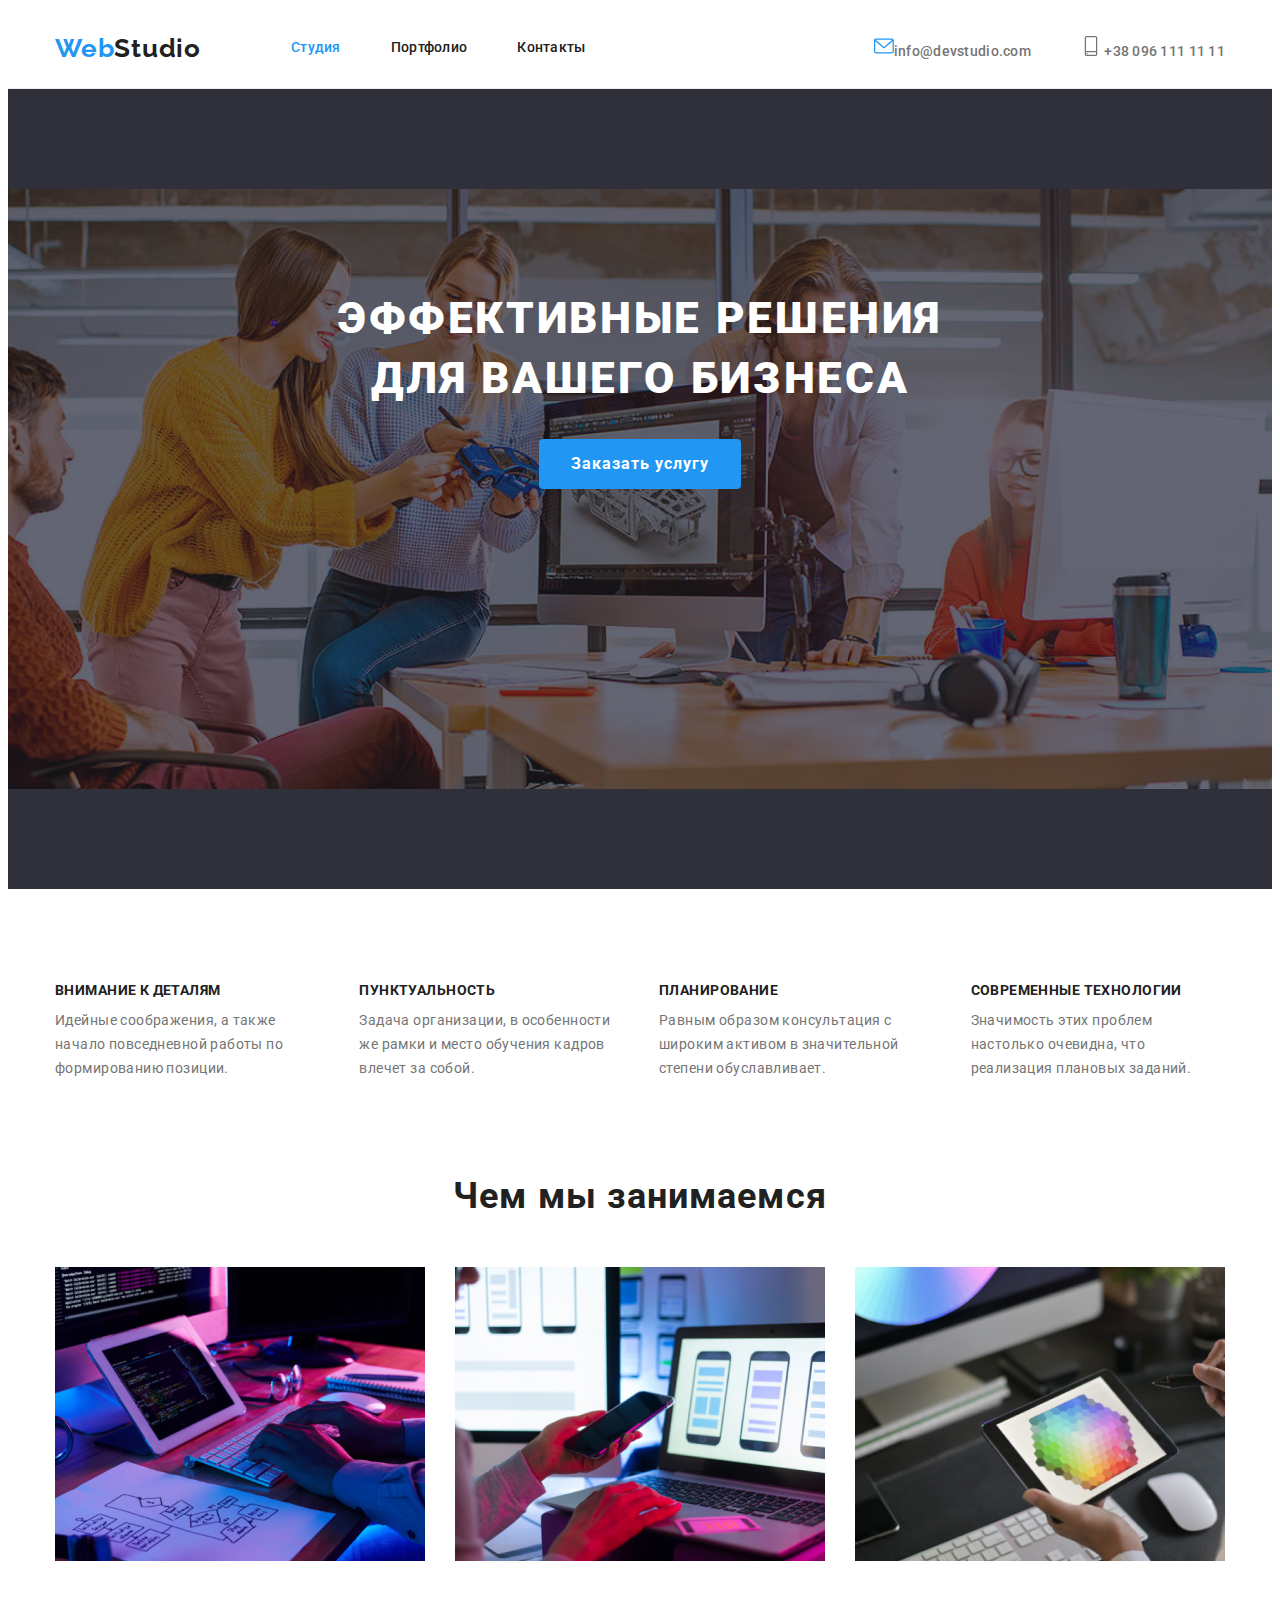
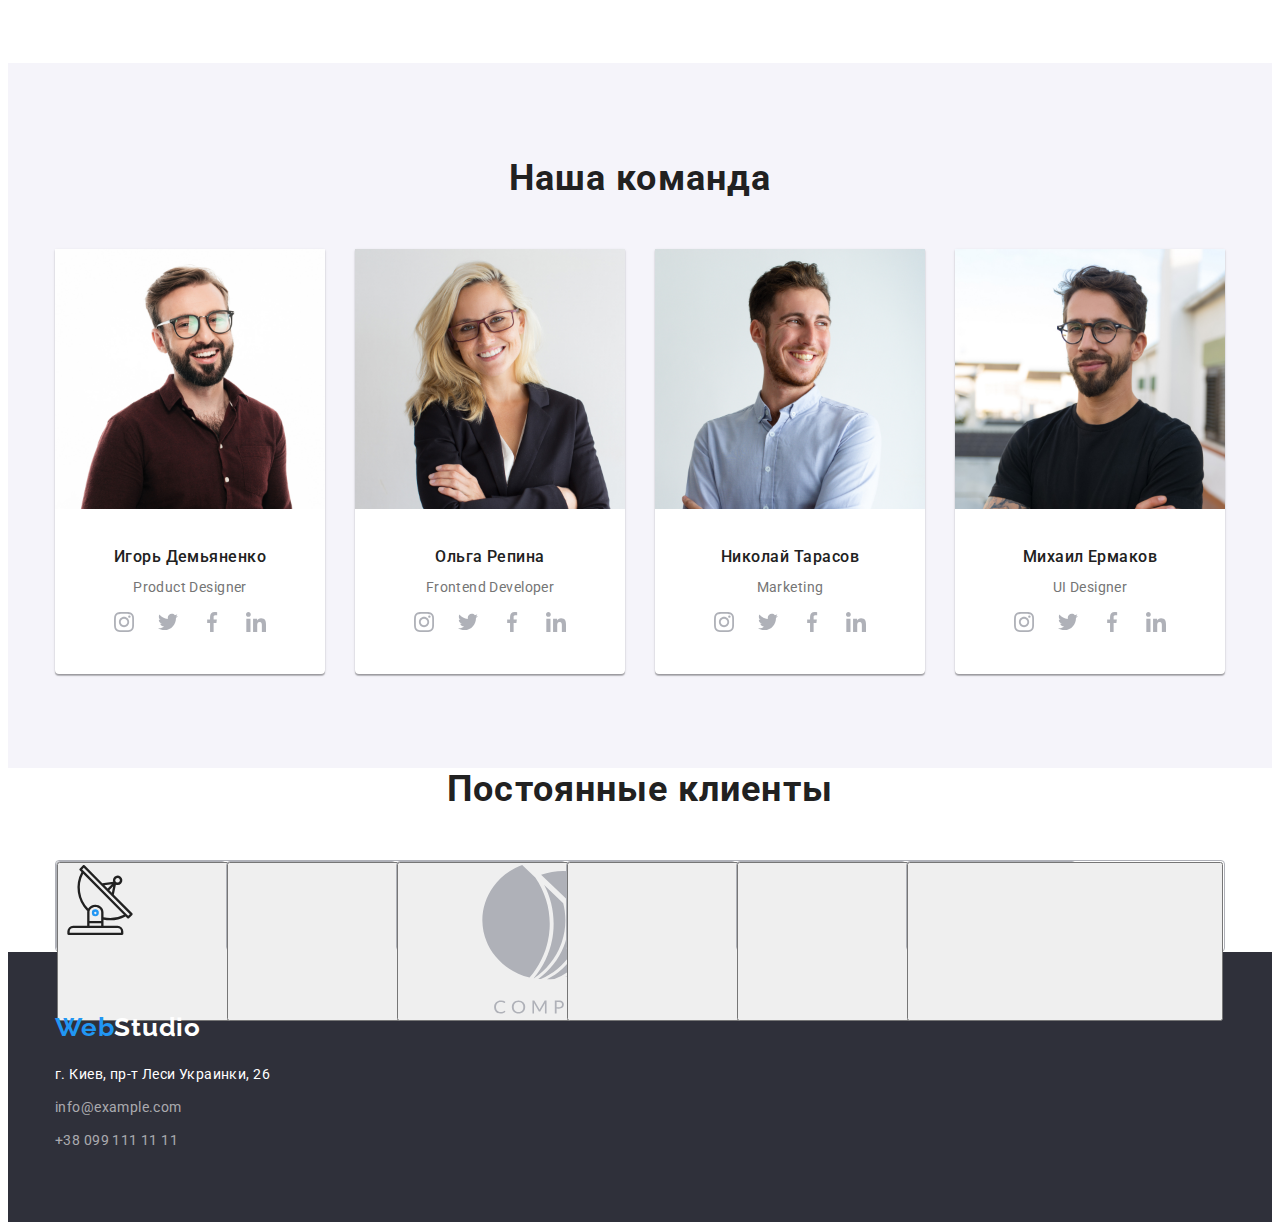
==== index.html @ cfd53b82 "оновлено папку" ====
<!DOCTYPE html>
<html lang="ru">
<head>
    <meta charset="UTF-8">
    <meta name="viewport" content="width=device-width, initial-scale=1.0">
    <title lang="en">WebStudio</title>
    <link
    href="https://fonts.googleapis.com/css2?family=Raleway:wght@400;500;700&family=Roboto:wght@400;500;700;900&display=swap" 
    rel="stylesheet">
    <link rel="stylesheet" href="https://cdnjs.cloudflare.com/ajax/libs/modern-normalize/1.0.0/modern-normalize.min.css" integrity="sha512-ISS7cAi1PEhQ8jnbJpJZMd29NlhNj4AWYyLOSp2CE/CsHxTCu+r+t0D2yoJudVrd0/8fTVPUVDzY5Tvli75u/g==" crossorigin="anonymous" />
    <link rel="stylesheet" href="./css/styles.css">
    
</head>
<body>
    <header class="container">
        <nav class="main-nav">
            <a href="./index.html" class="logo">
                <span lang="en" class="logo-title">Web</span>Studio
            </a>

        <ul class="site-nav list">
            <li class="item"> <a href="" class="link current">Студия</a></li>
            <li class="item"> <a href="./portfolio.html" class="link">Портфолио</a></li>
            <li class="item"> <a href="" class="link">Контакты</a></li>
        </ul>

        <ul class="contacts list">
            <li class="item"> <a href="mailto:info@devstudio.com" class="link"> <svg class="social-icon">
                <use href="./images/sprite.svg#icon-letter"></use>
            </svg>info@devstudio.com</a> </li>
            <li class="item"> <a href="tel:+380961111111" class="link"> <svg class="social-icon">
                <use href="./images/sprite.svg#icon-smartphone"></use>
            </svg>
            +38 096 111 11 11</a> </li>
        </ul>
        </nav>
    </header>  

     <main>
   
        <section class="hero">
        <!-- <div class="container "> -->
            <h1 class="hero-title ">Эффективные решения для вашего бизнеса</h1>
        <a href="" class="hero-button ">Заказать услугу</a>
        <!-- <button type="button" class="hero-button">Заказать услугу </button> -->
        <!-- </div> -->
        </section>
   

    
    <section class="why">
        <div class="container">
        <!-- <h2>   </h2> -->
        <ul class="advantage">
            <li class="advantage-title">
                <h3 class="section-title">Внимание к деталям</h3>
                <p>Идейные соображения, а также начало повседневной работы по формированию позиции.</p>
            </li>
            <li class="advantage-title">
                <h3 class="section-title">Пунктуальность</h3>
                <p>Задача организации, в особенности же рамки и место обучения кадров влечет за собой.</p>
            </li>
                <li class="advantage-title">
                <h3 class="section-title">Планирование</h3>
                <p>Равным образом консультация с широким активом в значительной степени обуславливает.</p>
            </li>
            <li class="advantage-title">
                <h3 class="section-title">Современные технологии</h3>
                <p>Значимость этих проблем настолько очевидна, что реализация плановых заданий.</p>
            </li>
        </ul>
    </div>
    </section>
    

    
    <section class="than">
        <div class="container">
        <h2 class="section-presentation">Чем мы занимаемся</h2>
        <ul class="work">
            <li class="work-title">
                <img src="./images/img1.jpg" alt="стол с компюьтером" width="370">
            </li>
            <li class="work-title">
                <img src="./images/img2.jpg" alt="стол с ноутбуком" width="370">
            </li>
            <li class="work-title">
                <img src="./images/img3.jpg" alt="стол с планшетом" width="370">
            </li>
        </ul>
        </div>
    </section>
      

    
    <section class="section-team">
        <div class="container">
        <h2 class="section-presentation"> Наша команда</h2>
        <ul class="team">
            <li class="team-title">
                <img src="./images/igor.jpg" alt="Игорь Демьяненко" width="270">
                <h3 class="person-team">Игорь Демьяненко</h3>
                <p lang="en">Product Designer</p>
                <ul class="list socials">
                    <li class="link cocial-item">
                         <a class="link social-link" href="http://instagram.com/" target="_blank">
                        <svg class="social-icon">
                            <use href="./images/sprite.svg#icon-instagram"></use>
                        </svg>
                    </a></li>
                    <li class="link cocial-item">
                        <a class="link social-link" href="http://twitter.com/" target="_blank">
                       <svg class="social-icon">
                           <use href="./images/sprite.svg#icon-twitter"></use>
                       </svg>
                   </a></li>
                   <li class="link cocial-item">
                    <a class="link social-link" href="http://facebook.com/" target="_blank">
                   <svg class="social-icon">
                       <use href="./images/sprite.svg#icon-facebook"></use>
                   </svg>
               </a></li>
               <li class="link cocial-item">
                <a class="link social-link" href="http://linkedin.com/" target="_blank">
               <svg class="social-icon">
                   <use href="./images/sprite.svg#icon-linkedin"></use>
               </svg>
           </a></li>
                   </ul>
            </li>
            <li class="team-title">
                <img src="./images/olga.jpg" alt="Ольга Репина" width="270">
                <h3 class="person-team">Ольга Репина</h3>
                <p lang="en">Frontend Developer</p>
                <ul class="list socials">
                    <li class="link cocial-item">
                         <a class="link social-link" href="http://instagram.com/" target="_blank">
                        <svg class="social-icon">
                            <use href="./images/sprite.svg#icon-instagram"></use>
                        </svg>
                    </a></li>
                    <li class="link cocial-item">
                        <a class="link social-link" href="http://twitter.com/" target="_blank">
                       <svg class="social-icon">
                           <use href="./images/sprite.svg#icon-twitter"></use>
                       </svg>
                   </a></li>
                   <li class="link cocial-item">
                    <a class="link social-link" href="http://facebook.com/" target="_blank">
                   <svg class="social-icon">
                       <use href="./images/sprite.svg#icon-facebook"></use>
                   </svg>
               </a></li>
               <li class="link cocial-item">
                <a class="link social-link" href="http://linkedin.com/" target="_blank">
               <svg class="social-icon">
                   <use href="./images/sprite.svg#icon-linkedin"></use>
               </svg>
           </a></li>
                   </ul>
            </li>
            <li class="team-title">
                <img src="./images/nikola.jpg" alt="Николай Тарасов" width="270">
                <h3 class="person-team">Николай Тарасов</h3>
                <p>Marketing</p>
                <ul class="list socials">
                    <li class="link cocial-item">
                         <a class="link social-link" href="http://instagram.com/" target="_blank">
                        <svg class="social-icon">
                            <use href="./images/sprite.svg#icon-instagram"></use>
                        </svg>
                    </a></li>
                    <li class="link cocial-item">
                        <a class="link social-link" href="http://twitter.com/" target="_blank">
                       <svg class="social-icon">
                           <use href="./images/sprite.svg#icon-twitter"></use>
                       </svg>
                   </a></li>
                   <li class="link cocial-item">
                    <a class="link social-link" href="http://facebook.com/" target="_blank">
                   <svg class="social-icon">
                       <use href="./images/sprite.svg#icon-facebook"></use>
                   </svg>
               </a></li>
               <li class="link cocial-item">
                <a class="link social-link" href="http://linkedin.com/" target="_blank">
               <svg class="social-icon">
                   <use href="./images/sprite.svg#icon-linkedin"></use>
               </svg>
           </a></li>
                   </ul>
            </li>
            <li class="team-title">
                <img src="./images/mihail.jpg" alt="Михаил Ермаков" width="270">
                <h3 class="person-team">Михаил Ермаков</h3>
                <p lang="en">UI Designer</p>
                <ul class="list socials">
                    <li class="link cocial-item">
                         <a class="link social-link" href="http://instagram.com/" target="_blank">
                        <svg class="social-icon">
                            <use href="./images/sprite.svg#icon-instagram"></use>
                        </svg>
                    </a></li>
                    <li class="link cocial-item">
                        <a class="link social-link" href="http://twitter.com/" target="_blank">
                       <svg class="social-icon">
                           <use href="./images/sprite.svg#icon-twitter"></use>
                       </svg>
                   </a></li>
                   <li class="link cocial-item">
                    <a class="link social-link" href="http://facebook.com/" target="_blank">
                   <svg class="social-icon">
                       <use href="./images/sprite.svg#icon-facebook"></use>
                   </svg>
               </a></li>
               <li class="link cocial-item">
                <a class="link social-link" href="http://linkedin.com/" target="_blank">
               <svg class="social-icon">
                   <use href="./images/sprite.svg#icon-linkedin"></use>
               </svg>
           </a></li>
                   </ul>
            </li>
            
        </ul>
        </div> 
    </section>

    <section>
        <div class="container">
            <h2 class="section-presentation"> Постоянные клиенты</h2>
    <ul class="clients">
        <li class="clients-title">
             <button>
            <svg>
                <use href="./images/antenna.svg"></use>
            </svg>
        </button></li>
          <li class="clients-title">
               <button>
            <svg>
                <use href="./images/symbol-defs.svg#icon-logo2"></use>
            </svg>
        </button></li>
         <li class="clients-title">
              <button>
            <svg>
                <use href="./images/symbol-defs2.svg#icon-logo3"></use>
            </svg>
        </button></li>
          <li class="clients-title">
               <button>
            <svg>
                <use href="./images/symbol-defs.svg#icon-logo4"></use>
            </svg>
        </button></li>
          <li class="clients-title">
               <button>
            <svg>
                <use href="./images/symbol-defs.svg#icon-logo5"></use>
            </svg>
        </button></li>
          <li class="clients-title">
               <button>
            <svg>
                <use href="./images/symbol-defs.svg#icon-logo6"></use>
            </svg>
        </button></li>
    </ul>
</div> 
</section>
        </main>    

    <footer>
        <div class="container">
         <a href="./index.html" class="logo-footer">
             <span lang="en" class="logo-title">Web</span>Studio
         </a>
      
         <ul class="contacts-footer">
             <li class="contacts"> <a href="https://goo.gl/maps/4oX4Q9gGULkFXjCa9" target="_blank" class="link-adress">г. Киев, пр-т Леси Украинки, 26</a> </li>
             <li class="contacts"> <a href="mailto:info@example.com" class="link-footer">info@example.com</a> </li>
             <li class="contacts"> <a href="tel:+380991111111" class="link-footer">+38 099 111 11 11</a> </li>
         </ul>
   </div>
     </footer>
</body>
</html>
---- css/styles.css ----
/* :root {
    --main-text-cl: #555555;
    --accent-cl: #ff6c00;
    --black: #303030;
    --gray: #9da4bd;
    --white: #ffffff;
    --dark-bg: #191c26;
    --primary-text-color: ;
    --title-text-color: ;
    --accent-color: ;
    --primary-white+color: ;
    --secondary-bg-color: ;

  } */

body {
    background-color: #FFFFFF;
    color: rgba(117, 117, 117, 1);
   font-family: Roboto, sans-serif;
font-style: normal;
font-weight: normal;
font-size: 14px;
line-height: 1.71;
letter-spacing: 0.03em;
/* width: 1600px; */

}

header {
  height: 80px;
  
}

main {
  border-top: 1px solid #ECECEC;;
}

a { 
    text-decoration: none;
   } 

.portfolio-work {
  font-style: normal;
font-weight: normal;
font-size: 16px;
line-height: 1.87;
/* identical to box height, or 187% */

letter-spacing: 0.03em;
}
ul {
    list-style: none;
    margin-top: 0px;
    margin-bottom: 0px;
    padding-left: 0px;
}

footer {
  background-color: #2F303A;
  display: flex;
  padding-top: 60px;
  padding-bottom: 60px;
  }

h1,
h2,
h3 {
  margin: 0;
}

h1{
  width: 696px;
  text-align: center;
}
.list {
  padding: 0px;
  margin: 0px;
  list-style: none;
}

.main-nav {
display: flex;
align-items: center;
}

.site-nav{
  display: flex;
  margin-left: 90px;
  /* margin-right: 301px; */
}

.site-nav .item {
  /* outline: 1px solid tomato; */
  /* margin-right: 50px; */
}
.site-nav .item + .item {
    margin-left: 50px;
}

.site-nav .link {
    display: block;
padding-top: 32px;
padding-bottom: 32px;
    color: #212121;
    font-style: normal;
    font-weight: 500;
    font-size: 14px;
    line-height: 1.14;
    letter-spacing: 0.02em;

}

.menu-portfolio{
  display: flex;
  justify-content: center;
  padding-top: 94px;
  padding-bottom: 50px;
}

.menu-portfolio .menu-button  + .menu-button {
  margin-left: 8px;
}

.button-portfolio {
line-height: 26px;
}
.logo{
    color: #212121;
    font-family: Raleway, sans-serif;
    font-style: normal;
font-weight: bold;
font-size: 26px;
line-height: 1.19;
letter-spacing: 0.03em;
}

.logo-footer {
  color: #FFFFFF;
    font-family: Raleway, sans-serif;
    font-style: normal;
font-weight: bold;
font-size: 26px;
line-height: 1.19;
letter-spacing: 0.03em;
display: block;
padding-bottom: 20px;
}

.container{
  width: 1170px;
/* padding-left: 15px;
padding-right: 15px; */
  margin: 0 auto;
  /* outline: 2px solid tomato; */
}

.team-presentation {
  width: 1170px;
  /* padding-left: 15px;
  padding-right: 15px; */
    margin: 0 auto;
}
.logo-title{
    color: #2196F3 
}
.site-nav .link:hover,
.site-nav .link:focus {
color: #2196F3;
}

.site-nav .link.current {
color: #2196F3;
}

.contacts {
  display: flex;
  margin-left: auto;
   
    }

    .contacts-footer{
      display: inline-flex;
      flex-direction: column;
      margin-bottom: 9px;
    }

.contacts .link {
  display: block;
    color: #757575;
    font-style: normal;
font-weight: 500;
font-size: 14px;
line-height: 1.14;
letter-spacing: 0.02em;


}

.contacts .link-footer {
  display: block;
   
    font-style: normal;
font-weight: normal;
padding-top: 9px;
  font-size: 14px;
line-height: 1.71;
/* or 171% */

letter-spacing: 0.03em;

color: rgba(255, 255, 255, 0.6);
}

.contacts .link-adress {
  display: block;
  color: #FFFFFF;
    font-style: normal;
font-weight: normal;
font-size: 14px;
line-height: 1.71;
letter-spacing: 0.03em;
}


.contacts .item {
/* outline: 1px solid tomato; */
  /* margin-right: 50px; */
}
.contacts .item + .item {
  margin-left: 50px;
} 

.contacts .link-adress:hover,
.contacts .link-adress:focus,
.contacts .link-footer:hover,
.contacts .link-footer:focus,
.contacts .link:hover,
.contacts .link:focus
 {
color: #2196F3;
}

.hero {  
  background-color:#2F303A;
  text-align: center;
  padding-top: 200px; 

  height: 600px;
  background-image: linear-gradient(
    to right,
    rgba(47, 48, 58, 0.4),
    rgba(47, 48, 58, 0.4)
  ), 
  url(../images/hero.jpg);
  background-repeat: no-repeat;
  background-position: center;
}

.hero-title{
    font-family: Roboto;
  font-style: normal;
  font-weight: 900;
  font-size: 44px;
  line-height: 1.36;
  /* or 136% */
  margin: auto; 
  text-align: center;
  letter-spacing: 0.06em;
  text-transform: uppercase;
color: #FFFFFF;


}

.why {
  padding-top: 94px;
}
.section-title{
    color: #212121;
    font-style: normal;
font-weight: bold;
font-size: 14px;
line-height: 1.14;
letter-spacing: 0.03em;
text-transform: uppercase;
margin-top: 0px;
margin-bottom: 10px;

}

.hero-button{
  display: inline-block;
  border-radius: 4px;
  border: 1px transparent;
  padding: 10px 32px 10px 32px;
  min-width: 200px;
    color: #FFFFFF;
    background-color:  #2196F3;
    font-style: normal;
font-weight: bold;
box-sizing: border-box;
/* height: 50px;
left: 700px;
top: 430px; */
font-size: 16px;
line-height: 1.87;
text-align: center;
letter-spacing: 0.06em;
margin-top: 30px;
margin-bottom: 200px;


/* margin-bottom: 0px; */
/* 
 */
}

.button-portfolio{
  display: inline-block;
  border-radius: 4px;
  border: 1px transparent;
  padding: 6px 22px;
}

.button-portfolio:hover,
.button-portfolio:focus {
color: #FFFFFF;
background-color: #2196F3;

}

p{
  margin-top: 0px;
  margin-bottom: 0px;

}

.advantage {
  display: flex;

 }
.than {
  padding-top: 94px;
  padding-bottom: 94px;
}
 .work {
  display: flex;

}
 .team {
  display: flex;
   background-color: #F5F4FA;

 }


.person-team {

  font-family: Roboto;
font-style: normal;
font-weight: 500;
font-size: 16px;
line-height: 19px;
/* identical to box height */

text-align: center;
letter-spacing: 0.03em;

color: #212121;
padding-top: 30px;
padding-bottom: 10px;
}

.section-title.centred,
.hero-title .centred {
  text-align: center;
}


.portfolio-title{
  color: #221e1e;
  font-style: normal;
font-weight: bold;
font-size: 18px;
line-height: 2;
letter-spacing: 0.06em;
}

.section-presentation{
    color: #212121;
    font-style: normal;
font-weight: bold;
font-size: 36px;
line-height: 1.17;
text-align: center;
letter-spacing: 0.03em;
padding-bottom: 50px;
}


.section-team{
  background-color: #F5F4FA;
  padding-bottom: 94px;
  padding-top: 94px;
    /* color: #212121;
    font-style: normal;
font-weight: 500;
font-size: 16px;
line-height: 1.19;
text-align: center;
letter-spacing: 0.03em; */
}

.clients{
  display: flex;
  border: 1px solid #AFB1B8;
box-sizing: border-box;
border-radius: 4px;
}

.contacts-footer {
 display: block;
 flex-direction: column;
 margin-bottom: 9px;
}
/* .hero-button {
    color: #FFFFFF;
    background-color:  #2196F3;
    padding: 10px 32px;
    background: #2196F3;
box-shadow: 0px 4px 4px rgba(0, 0, 0, 0.15);
border-radius: 4px;
} */

.portfolio-nav {
  display: flex;
}

.button-portfolio{
    color: #212121;
    background-color: #F5F4FA;
    font-style: normal;
font-weight: 500;
font-size: 14px;
/* line-height: 1.14px; */
letter-spacing: 0.02em;

}

.button-portfolio:hover,
.button-portfolio:focus {
color:#FFFFFF;
background-color: #2196F3;
}

.section-portfolio{
    color: rgba(117, 117, 117, 1);
    
}
.portfolio-container {
  display: flex;
  flex-wrap: wrap;
  padding: 0px;
  margin-bottom: 94px;
  /* margin-left: -15px;
  margin-right: -15px; */
}

.portfolio-name {
  padding: 20px 24px;
}

.portfolio-element {
  width: 370px;
  margin-right: 30px;
  margin-bottom: 30px;
  border: 1px solid #EEEEEE;
}

.portfolio-element:nth-child(3n) {
margin-right: 0;
}

.portfolio-element:hover,
.social-link:focus {
  box-shadow: 0px 1px 1px rgba(0, 0, 0, 0.12), 0px 4px 4px rgba(0, 0, 0, 0.06), 1px 4px 6px rgba(0, 0, 0, 0.16);
  }



.work-title {
  margin-right: 30px;
  padding-left: 0px;

}

.team-title {
  width: 370px;
  margin-right: 30px;
  text-align: center;
  background: #FFFFFF;
/* material shadow v1 */

box-shadow: 0px 1px 3px rgba(0, 0, 0, 0.12), 0px 1px 1px rgba(0, 0, 0, 0.14), 0px 2px 1px rgba(0, 0, 0, 0.2);
border-radius: 0px 0px 4px 4px;
padding-bottom: 30px;
 
}

.team-title:last-child {
  margin-right: 0px;
}

.clients-title {
  width: 170px;
height: 90px;
border: 1px solid #AFB1B8;
box-sizing: border-box;
border-radius: 4px;
background: #FFFFFF;
}

/* .advantage-title::before{
  display: block;
  content: '';
  height: 120px;
  background-size: contain;
  background-repeat: no-repeat;
  background-position: center;
  background-color: #F5F4FA;
  margin-bottom: 30px;
} */

.socials{
  display: inline-flex;
  justify-content: center;
  }

.social-link{
  width: 44px;
  height: 44px;
  display: inline-flex;
  border-radius: 50%;
  color: grey;
}

.social-item:not(:last-child){
  margin-right: 10px;
  }

.social-link:hover,
.social-link:focus {
background-color: blue;
color: white;
  }

.social-icon {
  width: 20px;
  height: 20px;
  margin: auto;
  fill: currentColor;
}

.join {
  font-style: normal;
font-weight: bold;
font-size: 14px;
line-height: 16px;
letter-spacing: 0.03em;
text-transform: uppercase;

color: #FFFFFF;
}

.social-footer li:not(:last-child){
  margin-right: 10px;
}

.social-footer {
  display: flex;
  padding: 0;
  margin-top: 10px;
  margin-bottom: 0;

}

.footer-icons {
  width: 44px;
  height: 44px;
  display: inline-flex;
  border-radius: 50%;
  color: grey;
}
.footer-icons:hover{
  background-color: #2196F3;
}

.advantage-title {
 margin-right: 30px;
 }

.advantage-title:last-child {
   margin-right: 0px;
  }

.container.portfolio-nav.centred{
  justify-content:center

}



.link-footer{
  
}

.portfolio-nav{
  display: flex;
}

.actions {
  display: flex;
  padding: 0;
  max-width: 0;
  outline: 1px solid black;
  list-style: none;
}
.button {
  padding: 0;
  border: none;
}

.button-icon {
  width: 100px;
  height: 100px;
  fill: red;
}
/* #2196F3 */
/* #212121 */
/* #FFFFFF */
/* #757575 */
/* #2F303A */

/* :root {
  --main-text-cl: #555555;
  --accent-cl: #ff6c00;
  --black: #303030;
  --gray: #9da4bd;
  --white: #ffffff;
  --dark-bg: #191c26;
}



body {
  font-family: "Open Sans", sans-serif;
  font-size: 18px;
  line-height: 1.67;
  letter-spacing: 0.02em;
  color: var(--main-text-cl);
}

address {
  font-style: normal;
}

.link {
  color: inherit;
  text-decoration: none;
}

.link:hover,
.link:focus {
  color: var(--accent-cl);
}


}

.btn {
  font-family: inherit;
  font-weight: 600;
  font-size: 12px;
  line-height: 1.333;
  letter-spacing: 0.09em;
  text-transform: uppercase;
  background-color: transparent;
  color: var(--black);
}

.menu-link {
  font-weight: 600;
  font-size: 12px;
  line-height: 1.333;
  letter-spacing: 0.1em;
  color: var(--white);
}

.social-link {
  font-weight: 600;
  font-size: 11px;
  line-height: 1.36;
  letter-spacing: 0.2em;
  color: var(--black);
}

.title {
  font-family: "Raleway", sans-serif;
  font-weight: 700;
  letter-spacing: 0.05em;
  color: var(--black);
}

.page-title {
  font-size: 72px;
  line-height: 1.18;
}

.section-title {
  font-size: 42px;
  line-height: 1.167;
}

.section-label {
  font-weight: 600;
  font-size: 11px;
  line-height: 1.36;
  letter-spacing: 0.1em;
  text-transform: uppercase;
  color: var(--black);
}

.item-title {
  line-height: 1.389;
  color: var(--black);
}

.team-item {
  text-align: center;
}

.team-position {
  font-size: 14px;
  line-height: 1.357;
  color: var(--accent-cl);
}

.copyright {
  font-weight: 600;
  font-size: 11px;
  line-height: 1.36;
  letter-spacing: 0.2em;
  color: var(--gray);
}

.dark-bg {
  background-color: var(--dark-bg);
  color: var(--gray);
}

.dark-bg .page-title,
.dark-bg .section-title {
  color: var(--white);
}

.dark-bg .section-label {
  color: rgba(157, 164, 189, 0.6);
}

.dark-bg .btn {
  color: var(--white);
} */


/* WebStudio

position: absolute;
width: 145px;
height: 31px;
left: 215px;
top: 24px;

font-family: Raleway;
font-style: normal;
font-weight: bold;
font-size: 26px;
line-height: 31px;
/* identical to box height 

letter-spacing: 0.03em;

color: #2196F3; */



/* Портфолио

position: absolute;
width: 77px;
height: 16px;
left: 552px;
top: 32px;

font-family: Roboto;
font-style: normal;
font-weight: 500;
font-size: 14px;
line-height: 16px;
letter-spacing: 0.02em;

color: #212121; */


/* Эффективные решения для вашего бизнеса


position: absolute;
width: 696px;
height: 120px;
left: 452px;
top: 280px;

font-family: Roboto;
font-style: normal;
font-weight: 900;
font-size: 44px;
line-height: 60px;
/* or 136% *

text-align: center;
letter-spacing: 0.06em;
text-transform: uppercase;

color: #FFFFFF; */


/* Внимание к деталям

position: absolute;
width: 270px;
height: 16px;
left: 215px;
top: 774px;

font-family: Roboto;
font-style: normal;
font-weight: bold;
font-size: 14px;
line-height: 16px;
letter-spacing: 0.03em;
text-transform: uppercase;

color: #212121; */


/* Идейные соображения, а также начало повседневной работы по формированию позиции.


position: absolute;
width: 270px;
height: 75px;
left: 215px;
top: 800px;

font-family: Roboto;
font-style: normal;
font-weight: normal;
font-size: 14px;
line-height: 24px;
/* or 171% *

letter-spacing: 0.03em;

color: #757575; */


/* Чем мы занимаемся


position: absolute;
width: 376px;
height: 42px;
left: 612px;
top: 969px;

font-family: Roboto;
font-style: normal;
font-weight: bold;
font-size: 36px;
line-height: 42px;
text-align: center;
letter-spacing: 0.03em;

color: #212121; */
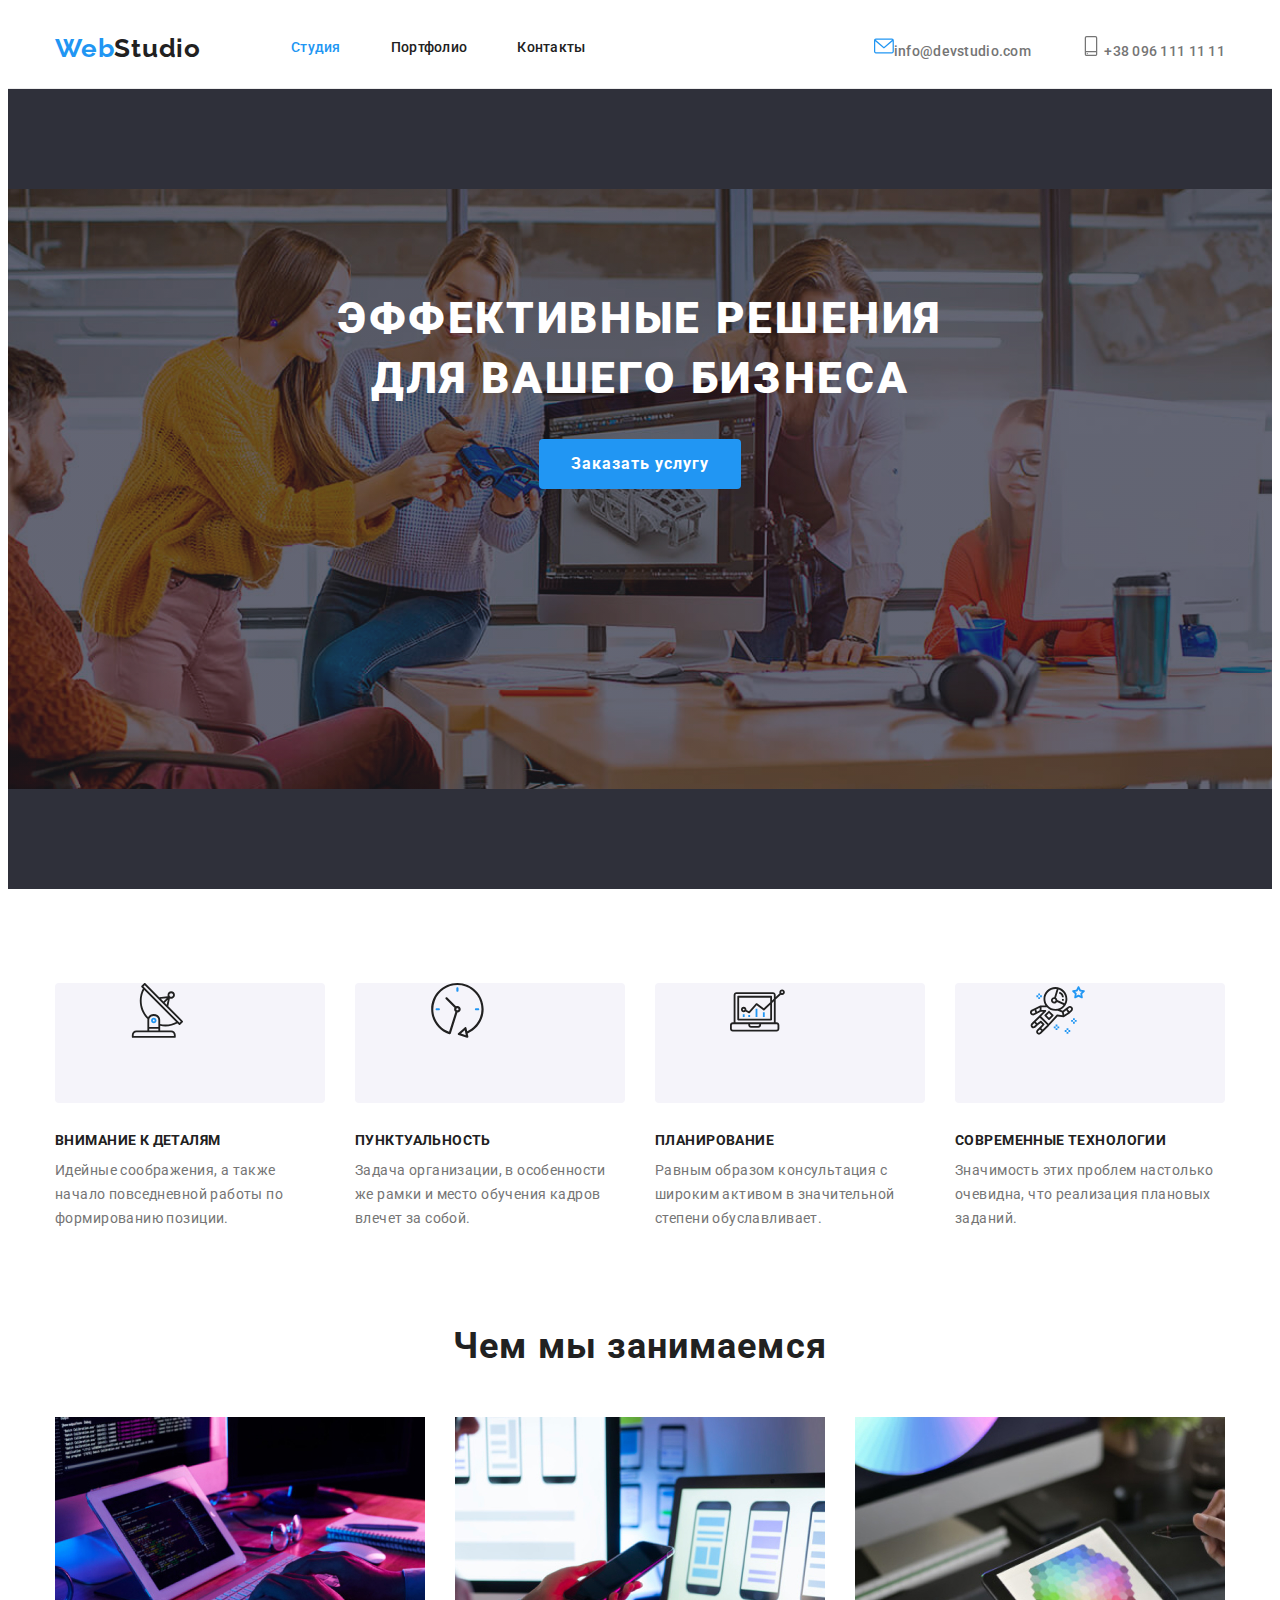
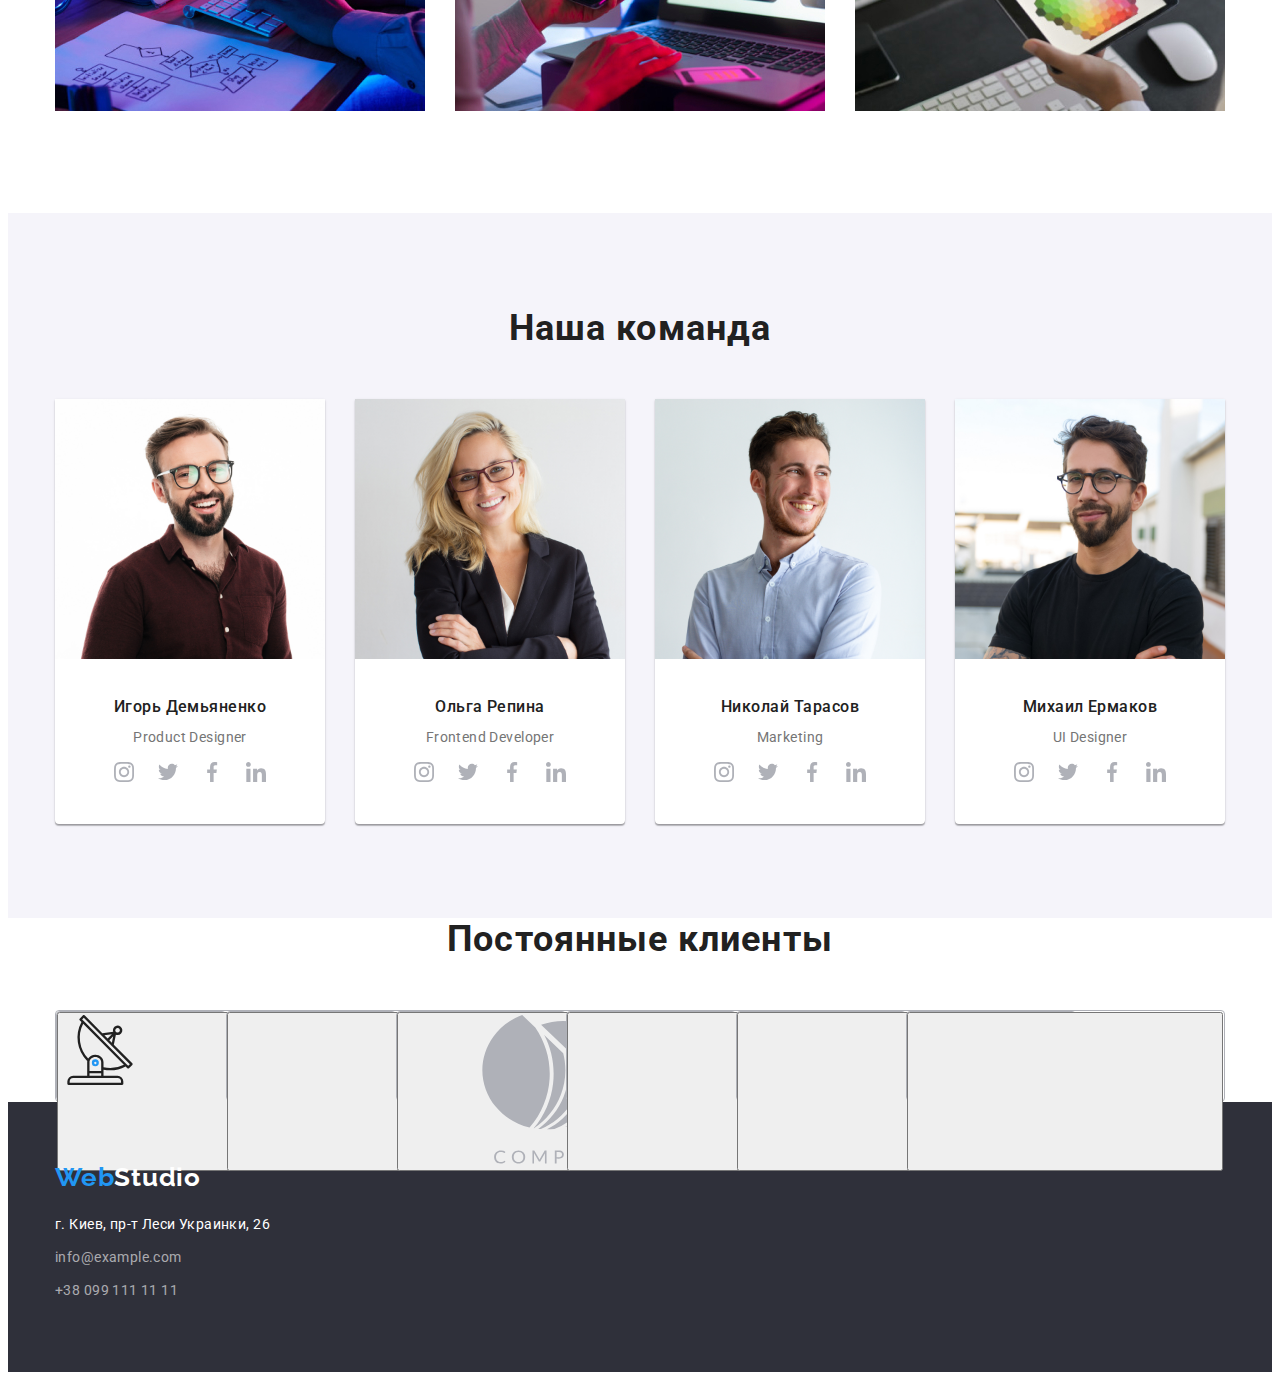
==== commit 0ec8e241: "встановлені іконки" ====
--- a/index.html
+++ b/index.html
@@ -53,18 +53,30 @@
         <!-- <h2>   </h2> -->
         <ul class="advantage">
             <li class="advantage-title">
+                <svg class="why-icon">
+                    <use href="./images/sprite.svg#icon-antenna"></use>
+                </svg>
                 <h3 class="section-title">Внимание к деталям</h3>
                 <p>Идейные соображения, а также начало повседневной работы по формированию позиции.</p>
             </li>
             <li class="advantage-title">
+                <svg width="70" height="70" class="why-icon">
+                    <use href="./images/sprite.svg#icon-clock" ></use>
+                </svg>
                 <h3 class="section-title">Пунктуальность</h3>
                 <p>Задача организации, в особенности же рамки и место обучения кадров влечет за собой.</p>
             </li>
                 <li class="advantage-title">
+                    <svg class="why-icon">
+                        <use href="./images/sprite.svg#icon-diagram"></use>
+                    </svg>
                 <h3 class="section-title">Планирование</h3>
                 <p>Равным образом консультация с широким активом в значительной степени обуславливает.</p>
             </li>
             <li class="advantage-title">
+                <svg class="why-icon">
+                    <use href="./images/sprite.svg#icon-astronaut"></use>
+                </svg>
                 <h3 class="section-title">Современные технологии</h3>
                 <p>Значимость этих проблем настолько очевидна, что реализация плановых заданий.</p>
             </li>
--- a/css/styles.css
+++ b/css/styles.css
@@ -275,6 +275,16 @@
 .why {
   padding-top: 94px;
 }
+
+.why-icon {
+  width: 270px;
+height: 120px;
+background: #F5F4FA;
+border-radius: 4px;
+display: flex;
+text-align: center;
+}
+
 .section-title{
     color: #212121;
     font-style: normal;
@@ -283,7 +293,7 @@
 line-height: 1.14;
 letter-spacing: 0.03em;
 text-transform: uppercase;
-margin-top: 0px;
+margin-top: 30px;
 margin-bottom: 10px;
 
 }
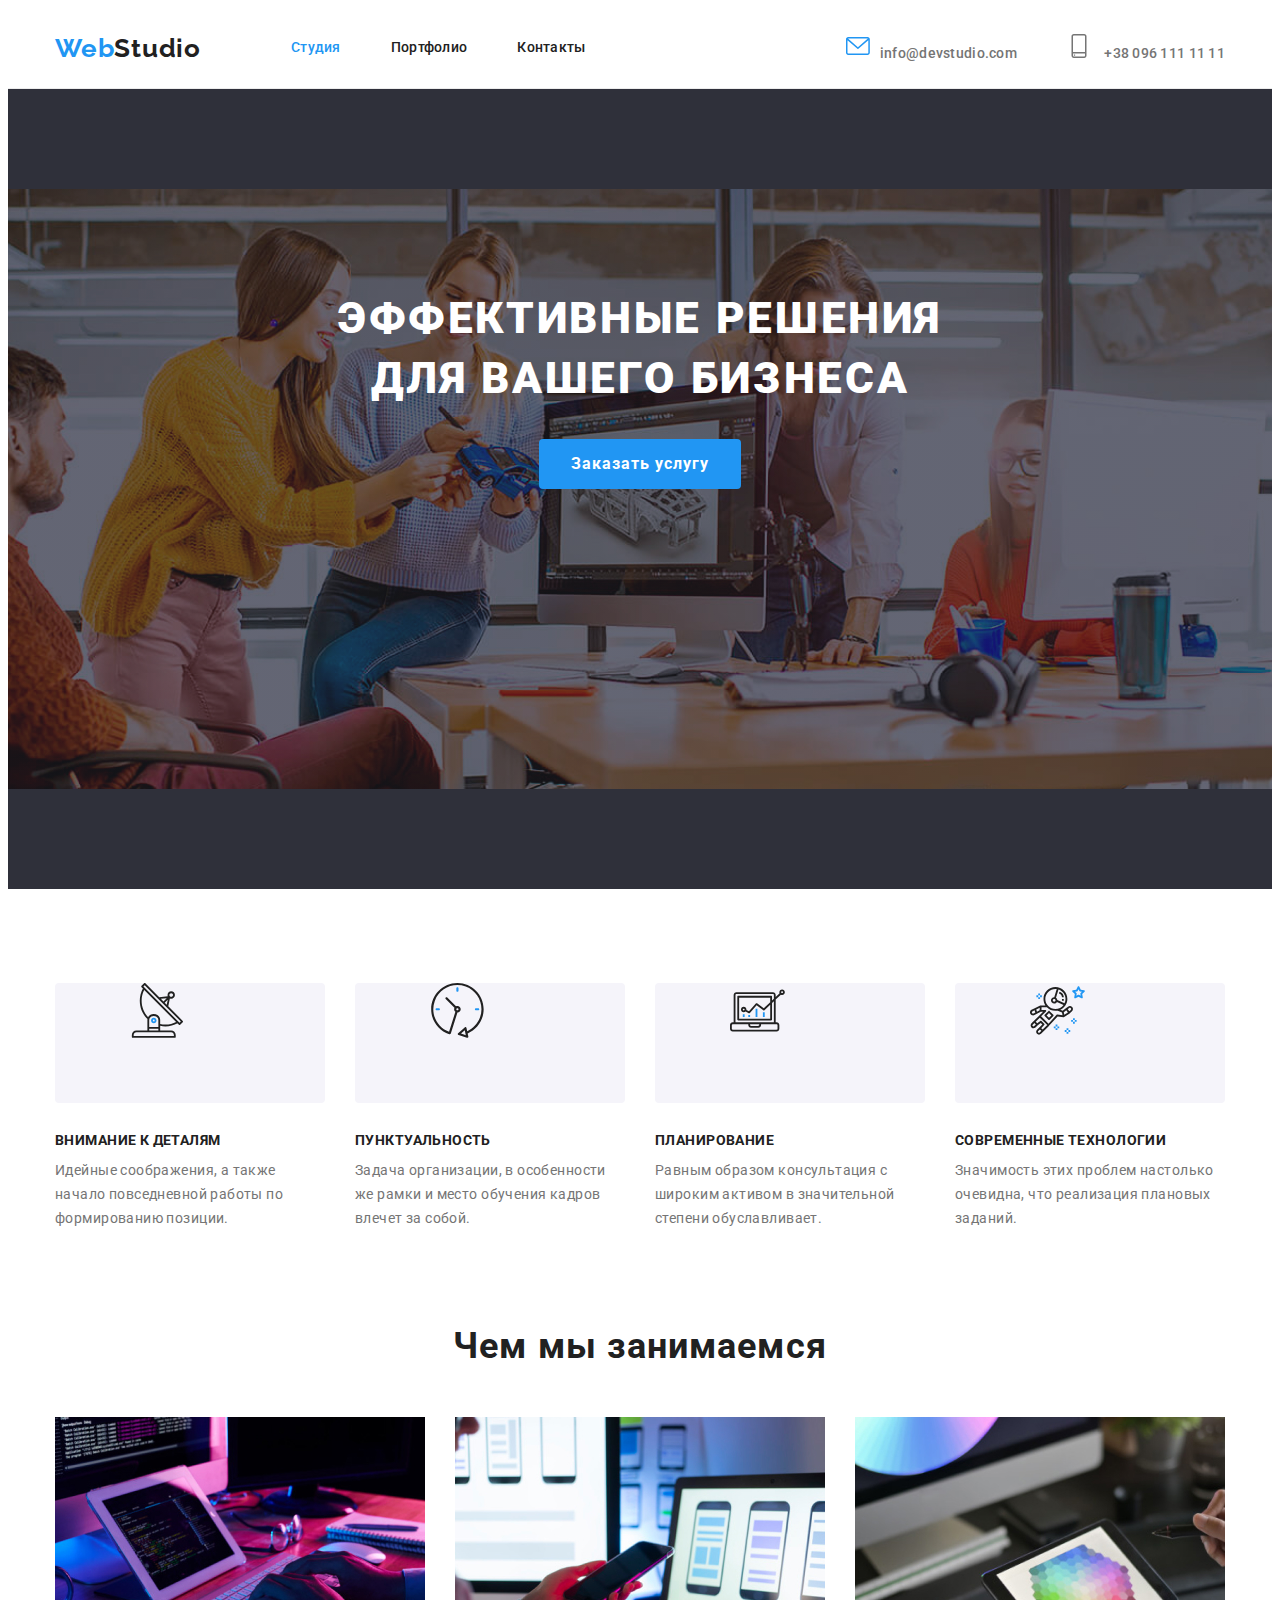
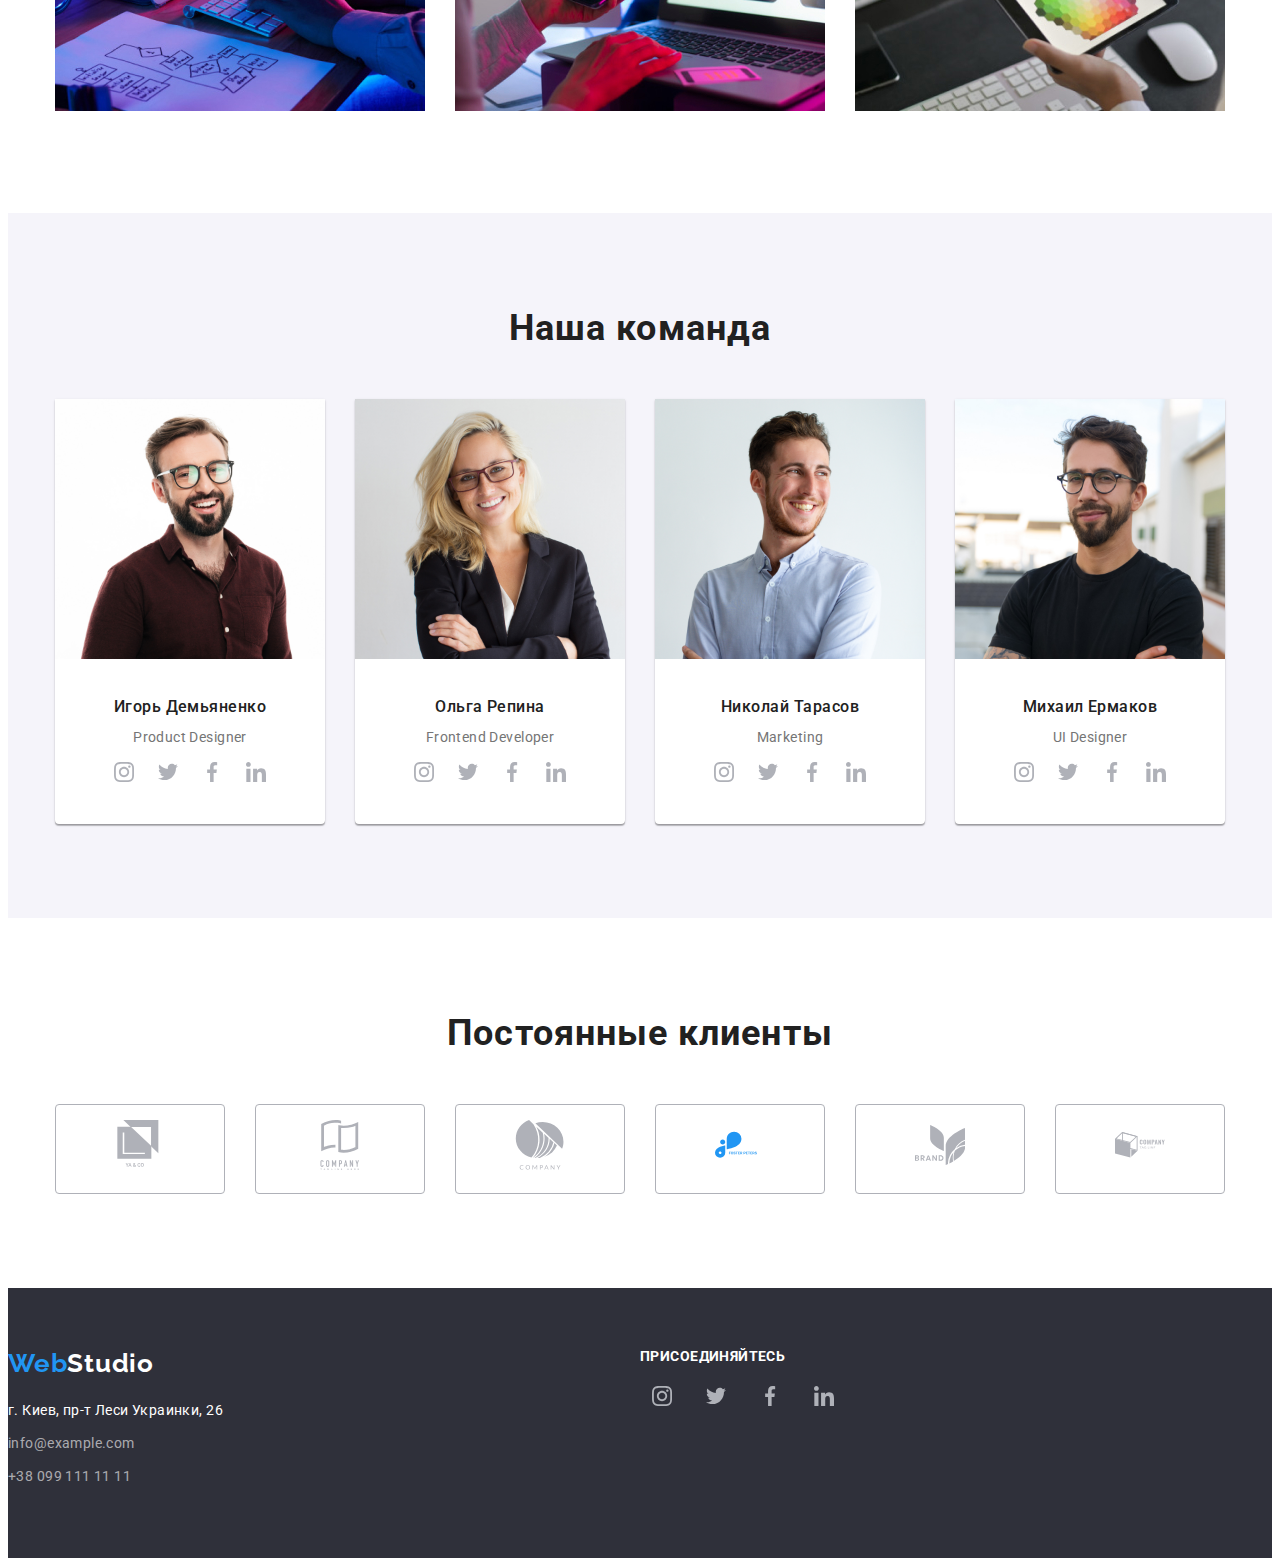
==== commit 4ddee9fe: "додано список клієнтів" ====
--- a/index.html
+++ b/index.html
@@ -25,10 +25,12 @@
         </ul>
 
         <ul class="contacts list">
-            <li class="item"> <a href="mailto:info@devstudio.com" class="link"> <svg class="social-icon">
+            <li class="item"> <a href="mailto:info@devstudio.com" class="link">
+                 <svg class="contacts-icon">
                 <use href="./images/sprite.svg#icon-letter"></use>
             </svg>info@devstudio.com</a> </li>
-            <li class="item"> <a href="tel:+380961111111" class="link"> <svg class="social-icon">
+            <li class="item"> <a href="tel:+380961111111" class="link"> 
+                <svg class="contacts-icon">
                 <use href="./images/sprite.svg#icon-smartphone"></use>
             </svg>
             +38 096 111 11 11</a> </li>
@@ -53,16 +55,18 @@
         <!-- <h2>   </h2> -->
         <ul class="advantage">
             <li class="advantage-title">
+                
                 <svg class="why-icon">
                     <use href="./images/sprite.svg#icon-antenna"></use>
-                </svg>
+                </svg> 
                 <h3 class="section-title">Внимание к деталям</h3>
                 <p>Идейные соображения, а также начало повседневной работы по формированию позиции.</p>
             </li>
             <li class="advantage-title">
-                <svg width="70" height="70" class="why-icon">
+                
+                <svg class="why-icon" >
                     <use href="./images/sprite.svg#icon-clock" ></use>
-                </svg>
+                </svg> 
                 <h3 class="section-title">Пунктуальность</h3>
                 <p>Задача организации, в особенности же рамки и место обучения кадров влечет за собой.</p>
             </li>
@@ -238,46 +242,46 @@
         </div> 
     </section>
 
-    <section>
+    <section class="section-clients">
         <div class="container">
             <h2 class="section-presentation"> Постоянные клиенты</h2>
     <ul class="clients">
         <li class="clients-title">
-             <button>
-            <svg>
-                <use href="./images/antenna.svg"></use>
-            </svg>
-        </button></li>
+            <a class="company" href="">
+            <svg width="50" height="50">
+                <use href="./images/symbol-defs2.svg#icon-logo1"></use>
+            </svg>
+        </a></li>
           <li class="clients-title">
-               <button>
-            <svg>
-                <use href="./images/symbol-defs.svg#icon-logo2"></use>
-            </svg>
-        </button></li>
+              <a href="">
+            <svg width="50" height="50">
+                <use href="./images/symbol-defs2.svg#icon-logo2"></use>
+            </svg>
+        </a></li>
          <li class="clients-title">
-              <button>
-            <svg>
+             <a href="">
+            <svg width="50" height="50">
                 <use href="./images/symbol-defs2.svg#icon-logo3"></use>
             </svg>
-        </button></li>
+        </a></li>
           <li class="clients-title">
-               <button>
-            <svg>
-                <use href="./images/symbol-defs.svg#icon-logo4"></use>
-            </svg>
-        </button></li>
+              <a href="">
+            <svg width="50" height="50">
+                <use href="./images/symbol-defs2.svg#icon-logo4"></use>
+            </svg>
+        </a></li>
           <li class="clients-title">
-               <button>
-            <svg>
-                <use href="./images/symbol-defs.svg#icon-logo5"></use>
-            </svg>
-        </button></li>
+              <a href="">
+            <svg width="50" height="50">
+                <use href="./images/symbol-defs2.svg#icon-logo5"></use>
+            </svg>
+        </a></li>
           <li class="clients-title">
-               <button>
-            <svg>
-                <use href="./images/symbol-defs.svg#icon-logo6"></use>
-            </svg>
-        </button></li>
+              <a href="">
+            <svg width="50" height="50">
+                <use href="./images/symbol-defs2.svg#icon-logo6"></use>
+            </svg>
+       </a></li>
     </ul>
 </div> 
 </section>
@@ -295,6 +299,36 @@
              <li class="contacts"> <a href="tel:+380991111111" class="link-footer">+38 099 111 11 11</a> </li>
          </ul>
    </div>
+
+   <div class="container">
+    <p class="join">присоединяйтесь</p>
+    <ul class="social-footer list">
+        <li> <a class="footer-icons" href="http://instagram.com/" target="_blank">
+         <svg class="social-icon">
+             <use href="./images/sprite.svg#icon-instagram"></use>
+         </svg>
+        </a>
+        </li>
+        <li> <a class="footer-icons" href="http://twitter.com/" target="_blank">
+         <svg class="social-icon">
+             <use href="./images/sprite.svg#icon-twitter"></use>
+         </svg>
+        </a>
+        </li>
+        <li> <a class="footer-icons" href="http://facebook.com/" target="_blank">
+         <svg class="social-icon">
+             <use href="./images/sprite.svg#icon-facebook"></use>
+         </svg>
+        </a>
+        </li>
+        <li> <a class="footer-icons" href="http://linkedin.com/" target="_blank">
+         <svg class="social-icon">
+             <use href="./images/sprite.svg#icon-linkedin"></use>
+         </svg>
+        </a>
+        </li>
+    </ul>
+</div>
      </footer>
 </body>
 </html>--- a/css/styles.css
+++ b/css/styles.css
@@ -276,13 +276,17 @@
   padding-top: 94px;
 }
 
+.why-we {
+ 
+}
 .why-icon {
   width: 270px;
-height: 120px;
-background: #F5F4FA;
-border-radius: 4px;
-display: flex;
-text-align: center;
+  height: 120px;
+  background: #F5F4FA;
+  border-radius: 4px;
+  display: flex;
+  align-items: center;
+  justify-content: center;
 }
 
 .section-title{
@@ -421,11 +425,15 @@
 letter-spacing: 0.03em; */
 }
 
+.section-clients{
+  padding-bottom: 94px;
+  padding-top: 94px;
+}
+
 .clients{
   display: flex;
-  border: 1px solid #AFB1B8;
-box-sizing: border-box;
-border-radius: 4px;
+  box-sizing: border-box;
+
 }
 
 .contacts-footer {
@@ -526,8 +534,26 @@
 height: 90px;
 border: 1px solid #AFB1B8;
 box-sizing: border-box;
+display: flex;
 border-radius: 4px;
 background: #FFFFFF;
+margin-right: 30px;
+align-items: center;
+justify-content:center;
+}
+
+.clients-title:last-child {
+  margin-right: 0px;
+}
+
+.clients-title:hover,
+.clients-title:focus {
+  border: 1px solid #2196F3;
+}
+
+.company:hover,
+.company:focus {
+  fill:#2196F3;
 }
 
 /* .advantage-title::before{
@@ -560,7 +586,7 @@
 
 .social-link:hover,
 .social-link:focus {
-background-color: blue;
+background-color: #2196F3;
 color: white;
   }
 
@@ -571,6 +597,13 @@
   fill: currentColor;
 }
 
+.contacts-icon{
+  width: 24px;
+  height: 24px;
+  margin: auto;
+  fill: currentColor;
+  padding-right: 10px;
+}
 .join {
   font-style: normal;
 font-weight: bold;
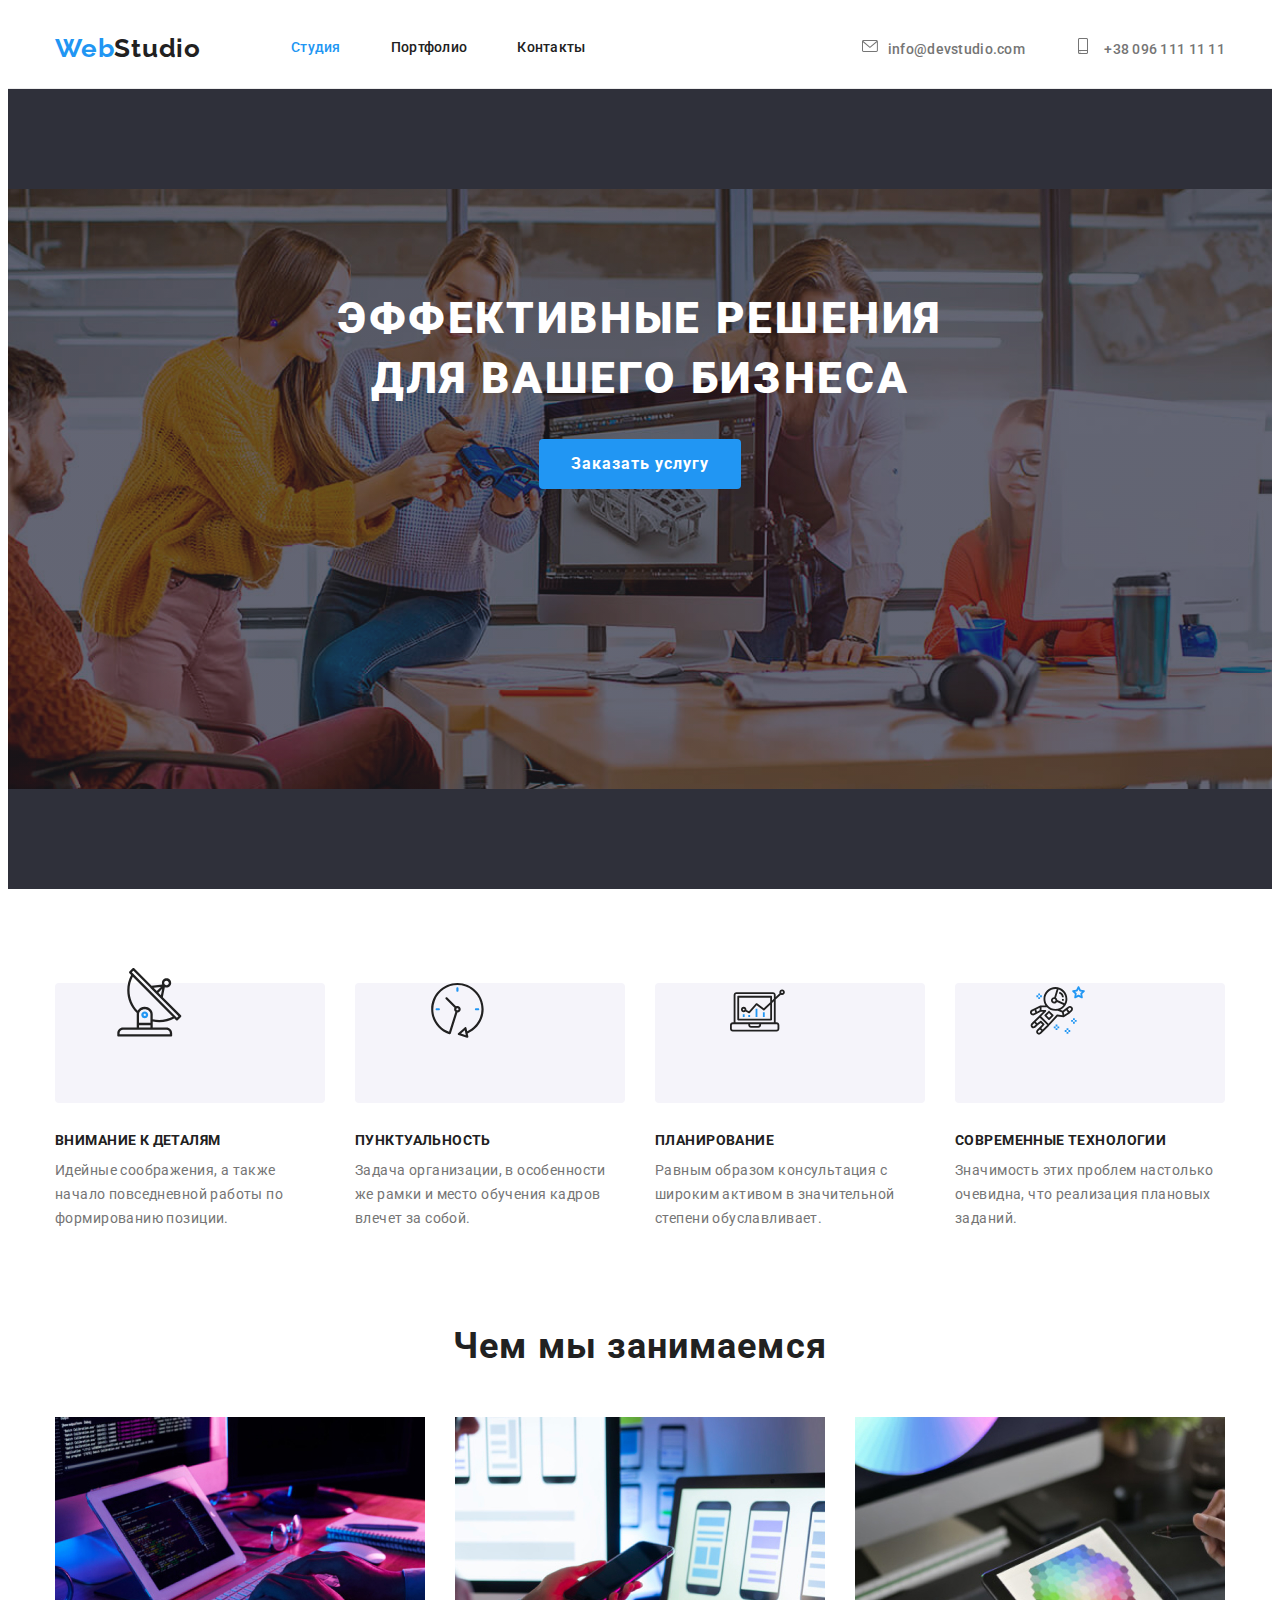
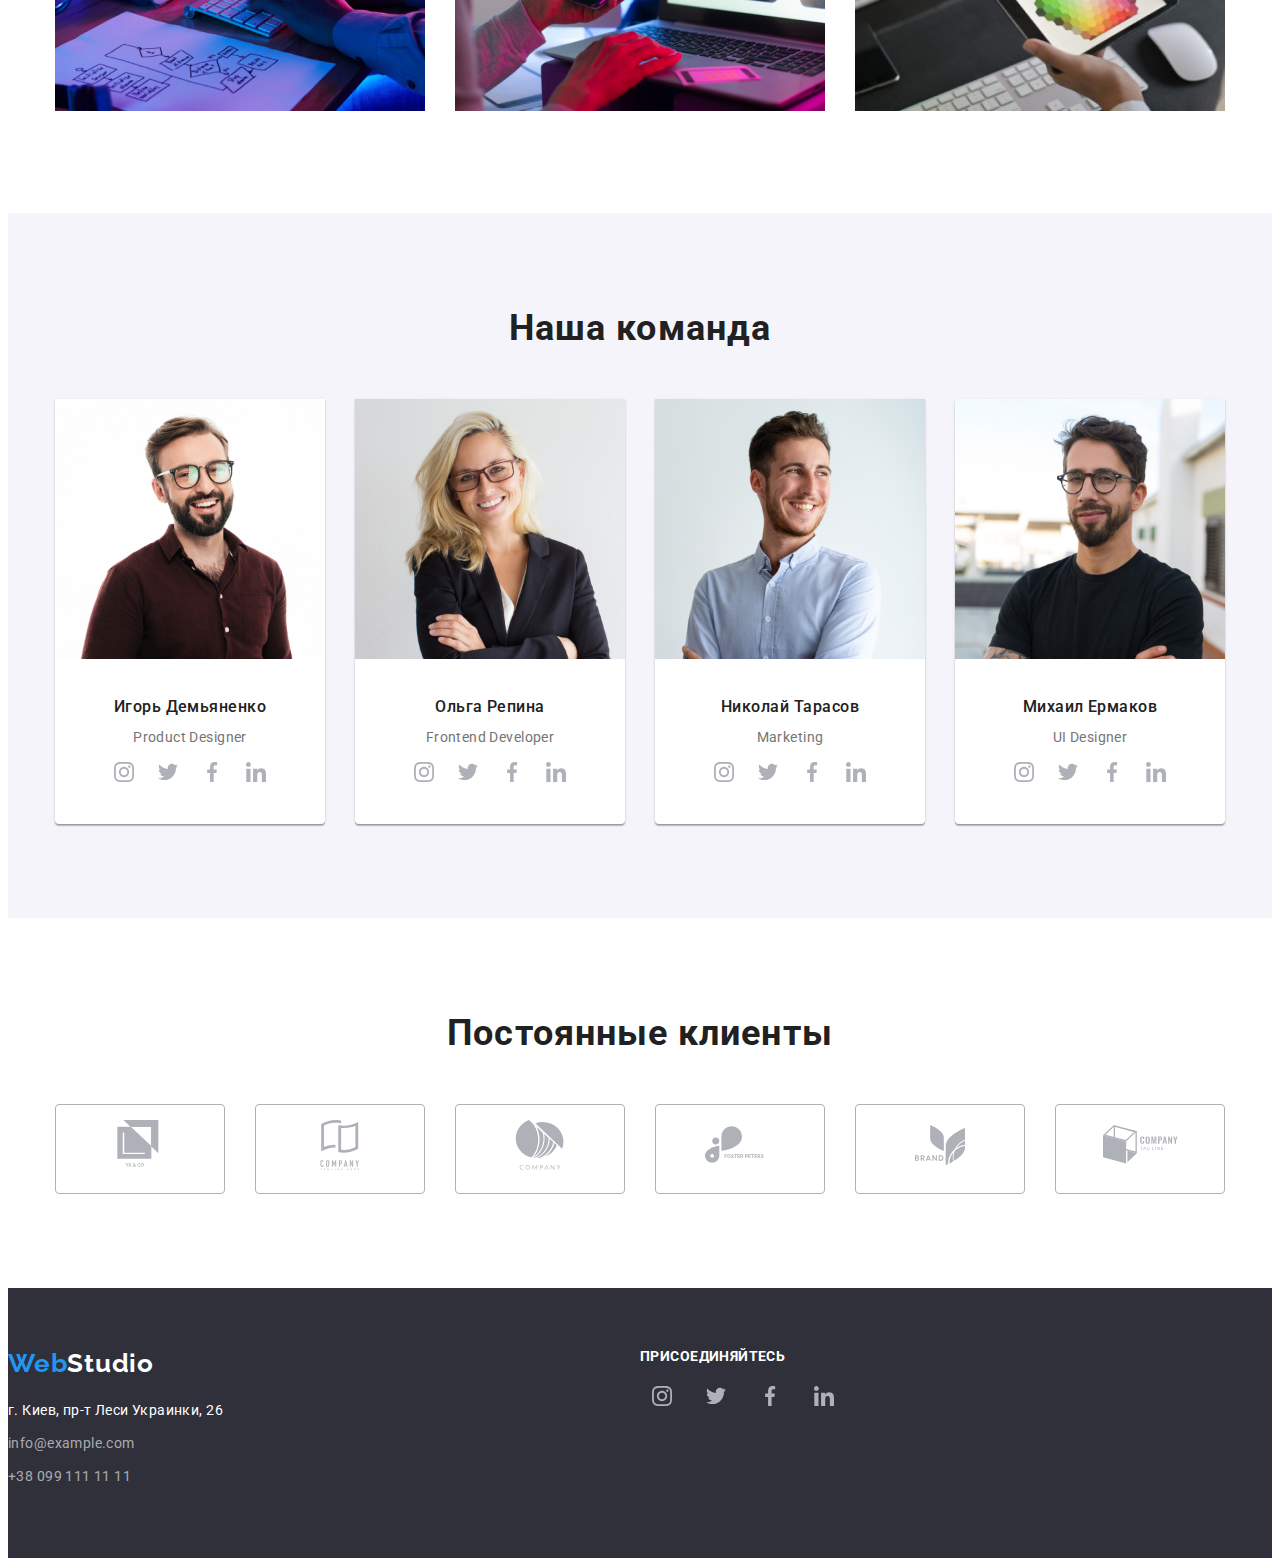
==== commit a6178357: "забрав колір з іконок" ====
--- a/index.html
+++ b/index.html
@@ -29,6 +29,7 @@
                  <svg class="contacts-icon">
                 <use href="./images/sprite.svg#icon-letter"></use>
             </svg>info@devstudio.com</a> </li>
+
             <li class="item"> <a href="tel:+380961111111" class="link"> 
                 <svg class="contacts-icon">
                 <use href="./images/sprite.svg#icon-smartphone"></use>
@@ -55,10 +56,11 @@
         <!-- <h2>   </h2> -->
         <ul class="advantage">
             <li class="advantage-title">
-                
-                <svg class="why-icon">
+                <div class="why-icon">
+                <svg >
                     <use href="./images/sprite.svg#icon-antenna"></use>
                 </svg> 
+            </div>
                 <h3 class="section-title">Внимание к деталям</h3>
                 <p>Идейные соображения, а также начало повседневной работы по формированию позиции.</p>
             </li>
@@ -112,18 +114,21 @@
     <section class="section-team">
         <div class="container">
         <h2 class="section-presentation"> Наша команда</h2>
+        
         <ul class="team">
             <li class="team-title">
                 <img src="./images/igor.jpg" alt="Игорь Демьяненко" width="270">
                 <h3 class="person-team">Игорь Демьяненко</h3>
                 <p lang="en">Product Designer</p>
+               
                 <ul class="list socials">
                     <li class="link cocial-item">
                          <a class="link social-link" href="http://instagram.com/" target="_blank">
-                        <svg class="social-icon">
-                            <use href="./images/sprite.svg#icon-instagram"></use>
+                           <svg class="social-icon">
+                              <use href="./images/sprite.svg#icon-instagram"></use>
                         </svg>
                     </a></li>
+
                     <li class="link cocial-item">
                         <a class="link social-link" href="http://twitter.com/" target="_blank">
                        <svg class="social-icon">
@@ -247,8 +252,8 @@
             <h2 class="section-presentation"> Постоянные клиенты</h2>
     <ul class="clients">
         <li class="clients-title">
-            <a class="company" href="">
-            <svg width="50" height="50">
+            <a  href="">
+            <svg class="company" width="50" height="50">
                 <use href="./images/symbol-defs2.svg#icon-logo1"></use>
             </svg>
         </a></li>
@@ -266,7 +271,7 @@
         </a></li>
           <li class="clients-title">
               <a href="">
-            <svg width="50" height="50">
+            <svg width="70" height="70">
                 <use href="./images/symbol-defs2.svg#icon-logo4"></use>
             </svg>
         </a></li>
@@ -278,7 +283,7 @@
         </a></li>
           <li class="clients-title">
               <a href="">
-            <svg width="50" height="50">
+            <svg width="75" height="75">
                 <use href="./images/symbol-defs2.svg#icon-logo6"></use>
             </svg>
        </a></li>
@@ -294,7 +299,7 @@
          </a>
       
          <ul class="contacts-footer">
-             <li class="contacts"> <a href="https://goo.gl/maps/4oX4Q9gGULkFXjCa9" target="_blank" class="link-adress">г. Киев, пр-т Леси Украинки, 26</a> </li>
+             <li class="contacts"> <a href="https://goo.gl/maps/4oX4Q9gGULkFXjCa9" target="_blank" rel="noopener noreferrer Nofollow" class="link-adress">г. Киев, пр-т Леси Украинки, 26</a> </li>
              <li class="contacts"> <a href="mailto:info@example.com" class="link-footer">info@example.com</a> </li>
              <li class="contacts"> <a href="tel:+380991111111" class="link-footer">+38 099 111 11 11</a> </li>
          </ul>
@@ -303,25 +308,25 @@
    <div class="container">
     <p class="join">присоединяйтесь</p>
     <ul class="social-footer list">
-        <li> <a class="footer-icons" href="http://instagram.com/" target="_blank">
+        <li> <a class="footer-icons" href="http://instagram.com/" target="_blank" rel="noopener noreferrer Nofollow">
          <svg class="social-icon">
              <use href="./images/sprite.svg#icon-instagram"></use>
          </svg>
         </a>
         </li>
-        <li> <a class="footer-icons" href="http://twitter.com/" target="_blank">
+        <li> <a class="footer-icons" href="http://twitter.com/" target="_blank" rel="noopener noreferrer Nofollow">
          <svg class="social-icon">
              <use href="./images/sprite.svg#icon-twitter"></use>
          </svg>
         </a>
         </li>
-        <li> <a class="footer-icons" href="http://facebook.com/" target="_blank">
+        <li> <a class="footer-icons" href="http://facebook.com/" target="_blank" rel="noopener noreferrer Nofollow">
          <svg class="social-icon">
              <use href="./images/sprite.svg#icon-facebook"></use>
          </svg>
         </a>
         </li>
-        <li> <a class="footer-icons" href="http://linkedin.com/" target="_blank">
+        <li> <a class="footer-icons" href="http://linkedin.com/" target="_blank" rel="noopener noreferrer Nofollow">
          <svg class="social-icon">
              <use href="./images/sprite.svg#icon-linkedin"></use>
          </svg>
--- a/css/styles.css
+++ b/css/styles.css
@@ -110,6 +110,12 @@
 
 }
 
+.item .link{
+display: flex;
+align-items: center;
+justify-content: center;
+}
+
 .menu-portfolio{
   display: flex;
   justify-content: center;
@@ -236,6 +242,12 @@
 .contacts .link-footer:focus,
 .contacts .link:hover,
 .contacts .link:focus
+ {
+color: #2196F3;
+}
+
+.contacts .link .contacts-icon:hover,
+.contacts .link .contacts-icon:focus
  {
 color: #2196F3;
 }
@@ -287,6 +299,7 @@
   display: flex;
   align-items: center;
   justify-content: center;
+  background-position: 50% 50%;
 }
 
 .section-title{
@@ -391,6 +404,7 @@
 }
 
 
+
 .portfolio-title{
   color: #221e1e;
   font-style: normal;
@@ -551,6 +565,9 @@
   border: 1px solid #2196F3;
 }
 
+.company{
+ }
+
 .company:hover,
 .company:focus {
   fill:#2196F3;
@@ -585,9 +602,11 @@
   }
 
 .social-link:hover,
-.social-link:focus {
+.social-link:focus,
+.social-icon:hover,
+.social-icon:focus{
 background-color: #2196F3;
-color: white;
+fill: white;
   }
 
 .social-icon {
@@ -597,13 +616,16 @@
   fill: currentColor;
 }
 
+
+
 .contacts-icon{
-  width: 24px;
-  height: 24px;
-  margin: auto;
+      width: 16px;
+    height: 16px;
+    margin-right: 10px;
+    
   fill: currentColor;
-  padding-right: 10px;
-}
+ }
+
 .join {
   font-style: normal;
 font-weight: bold;
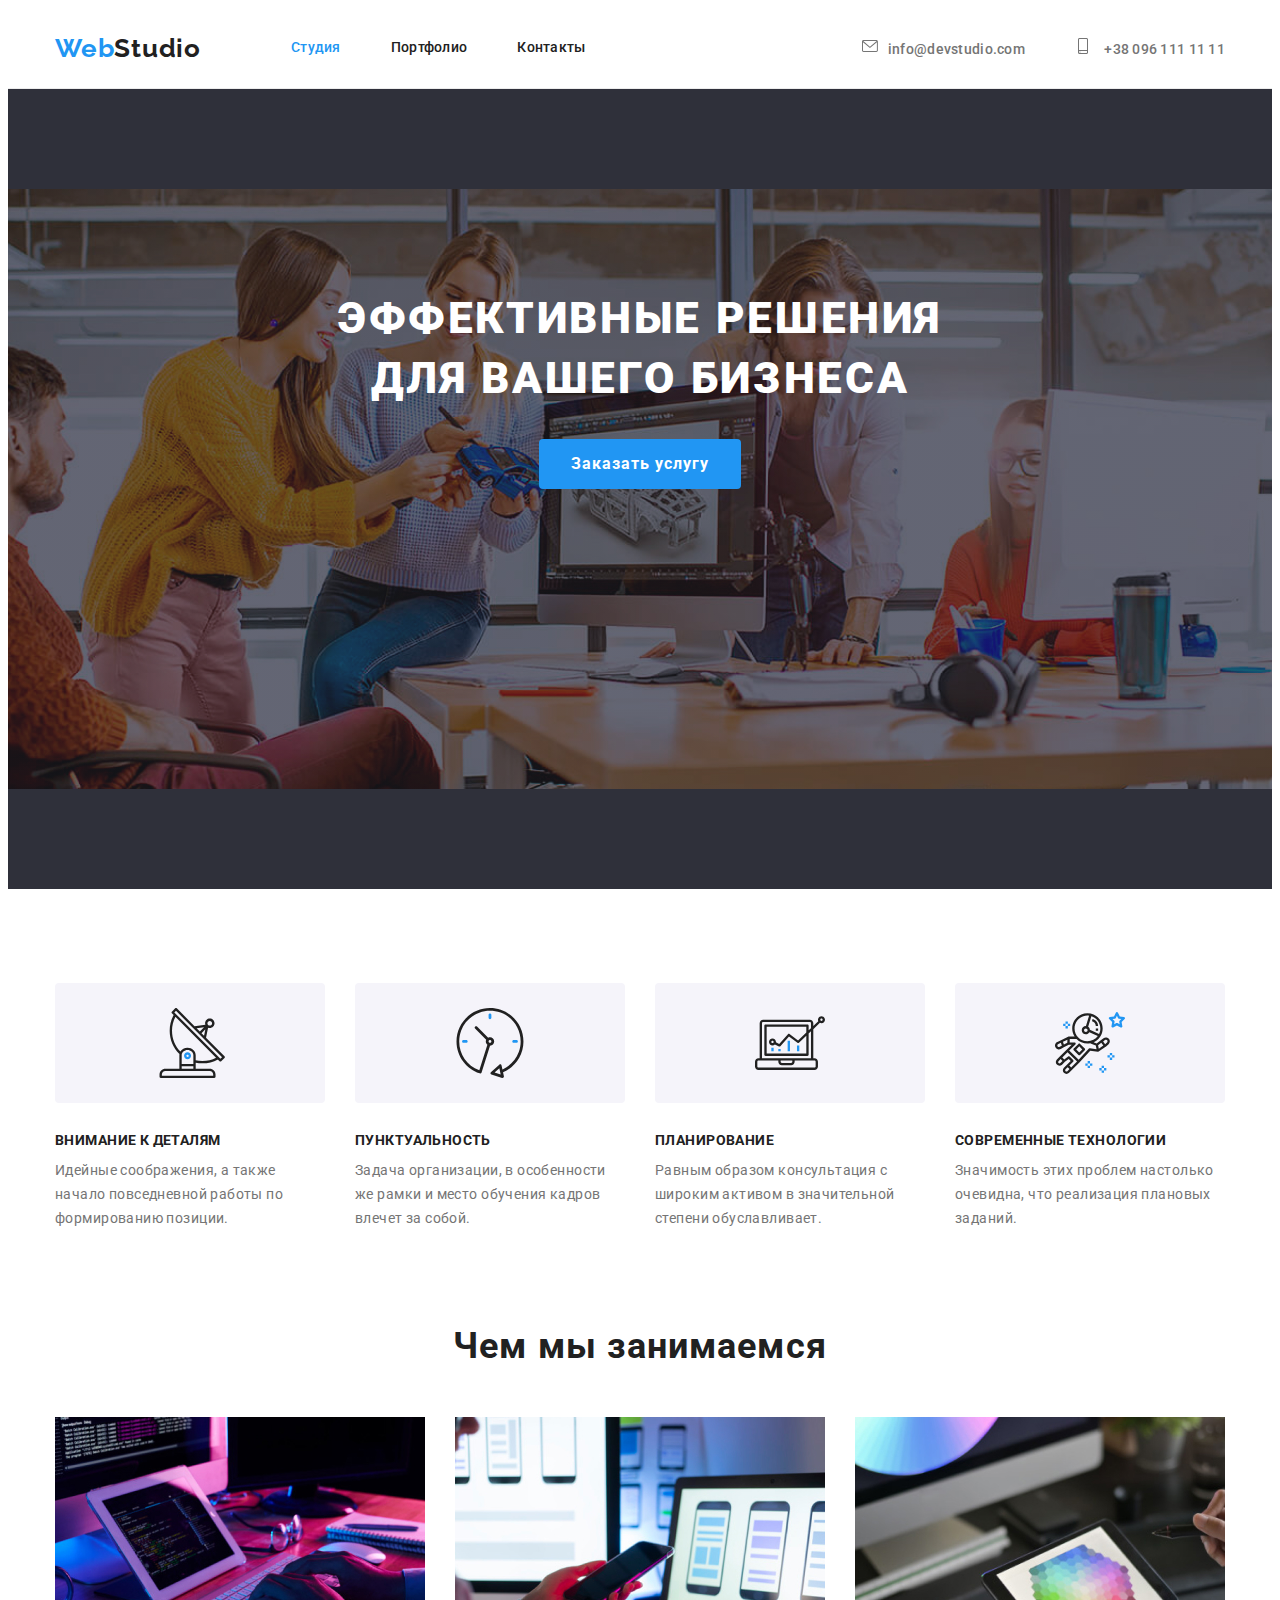
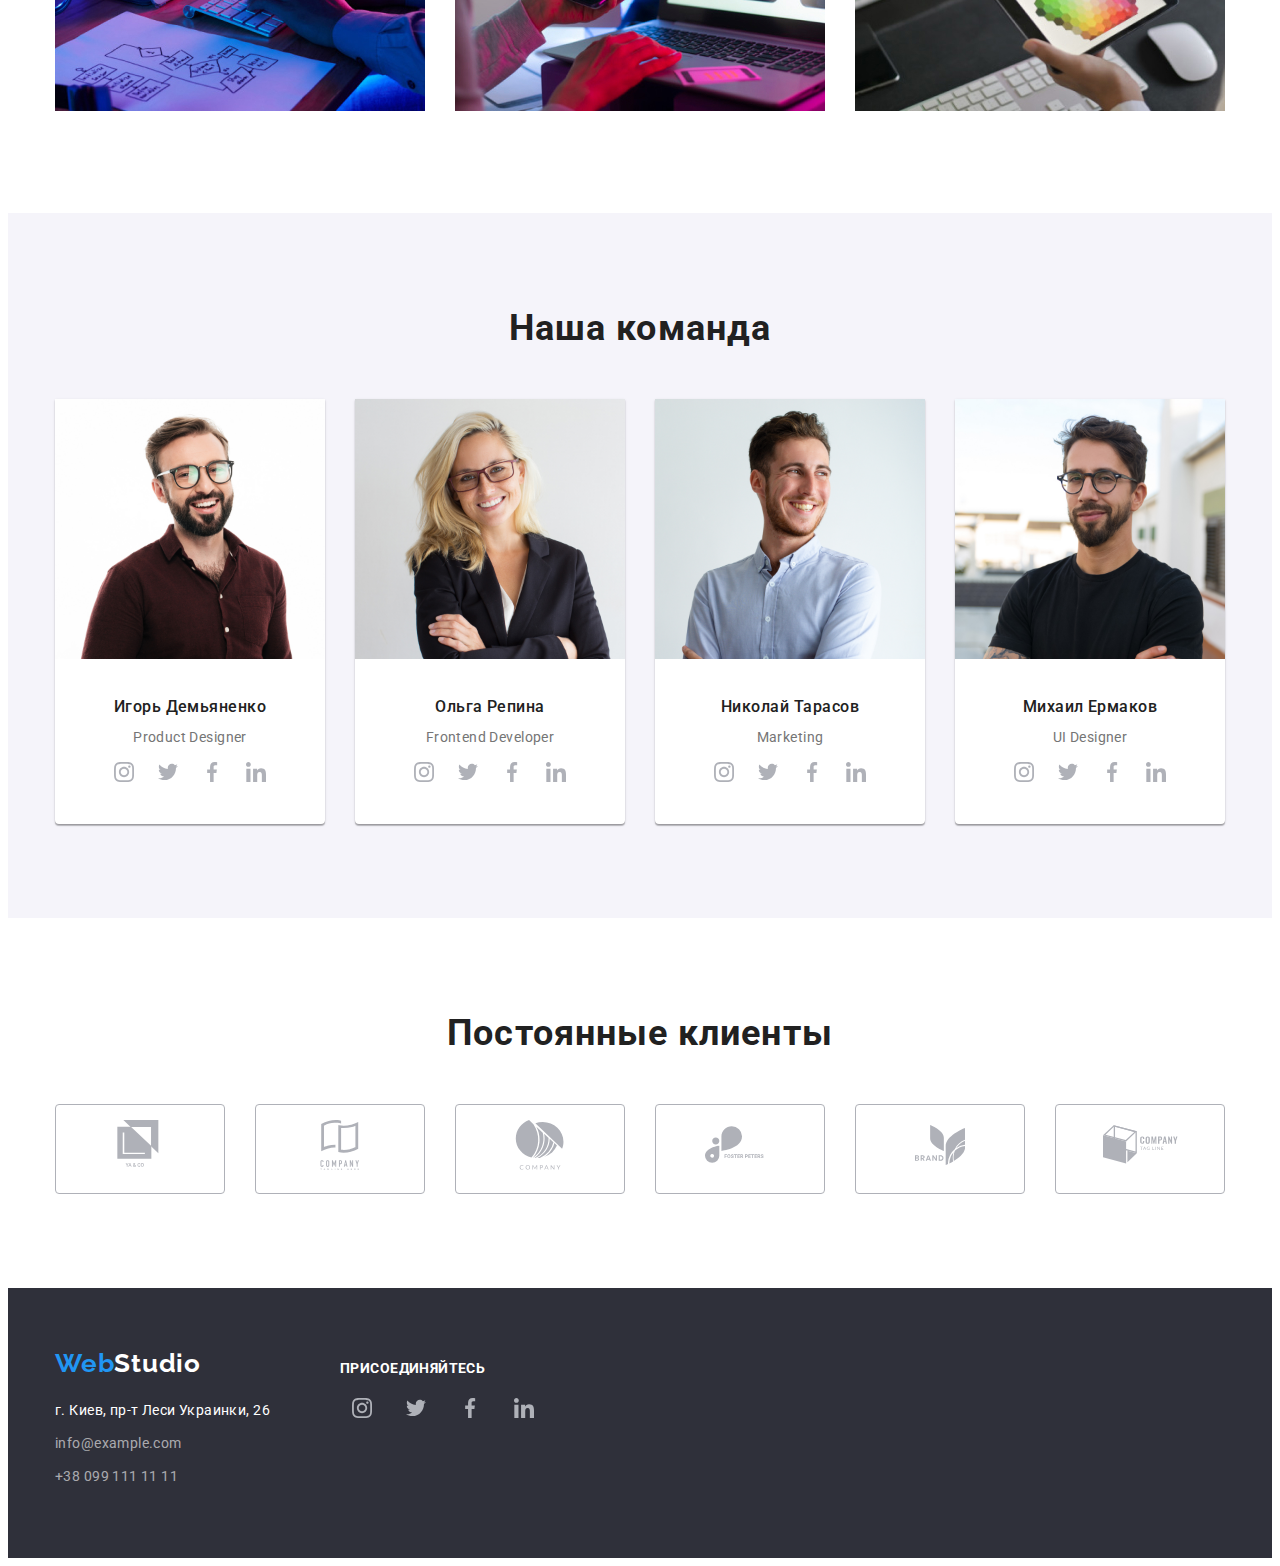
==== commit 1d1f8782: "зроблені іконки" ====
--- a/index.html
+++ b/index.html
@@ -57,7 +57,7 @@
         <ul class="advantage">
             <li class="advantage-title">
                 <div class="why-icon">
-                <svg >
+                <svg width="70" height="70">
                     <use href="./images/sprite.svg#icon-antenna"></use>
                 </svg> 
             </div>
@@ -65,24 +65,29 @@
                 <p>Идейные соображения, а также начало повседневной работы по формированию позиции.</p>
             </li>
             <li class="advantage-title">
-                
-                <svg class="why-icon" >
+                    <div class="why-icon">
+                    <svg width="70" height="70">
                     <use href="./images/sprite.svg#icon-clock" ></use>
                 </svg> 
+            </div>
                 <h3 class="section-title">Пунктуальность</h3>
                 <p>Задача организации, в особенности же рамки и место обучения кадров влечет за собой.</p>
             </li>
                 <li class="advantage-title">
-                    <svg class="why-icon">
+                    <div class="why-icon">
+                        <svg width="70" height="70">
                         <use href="./images/sprite.svg#icon-diagram"></use>
                     </svg>
+                </div>
                 <h3 class="section-title">Планирование</h3>
                 <p>Равным образом консультация с широким активом в значительной степени обуславливает.</p>
             </li>
             <li class="advantage-title">
-                <svg class="why-icon">
+                <div class="why-icon">
+                    <svg width="70" height="70">
                     <use href="./images/sprite.svg#icon-astronaut"></use>
                 </svg>
+            </div>
                 <h3 class="section-title">Современные технологии</h3>
                 <p>Значимость этих проблем настолько очевидна, что реализация плановых заданий.</p>
             </li>
@@ -264,11 +269,11 @@
             </svg>
         </a></li>
          <li class="clients-title">
-             <a href="">
-            <svg width="50" height="50">
+               <a href="">
+            <svg  width="50" height="50">
                 <use href="./images/symbol-defs2.svg#icon-logo3"></use>
             </svg>
-        </a></li>
+                </a></li>
           <li class="clients-title">
               <a href="">
             <svg width="70" height="70">
@@ -293,7 +298,8 @@
         </main>    
 
     <footer>
-        <div class="container">
+        <div class="wrapper">
+            <div>
          <a href="./index.html" class="logo-footer">
              <span lang="en" class="logo-title">Web</span>Studio
          </a>
@@ -303,37 +309,39 @@
              <li class="contacts"> <a href="mailto:info@example.com" class="link-footer">info@example.com</a> </li>
              <li class="contacts"> <a href="tel:+380991111111" class="link-footer">+38 099 111 11 11</a> </li>
          </ul>
+        </div>
+         <div class="join-to">
+            <p class="join">присоединяйтесь</p>
+            <ul class="social-footer list">
+                <li> <a class="footer-icons" href="http://instagram.com/" target="_blank" rel="noopener noreferrer Nofollow">
+                 <svg class="social-icon">
+                     <use href="./images/sprite.svg#icon-instagram"></use>
+                 </svg>
+                </a>
+                </li>
+                <li> <a class="footer-icons" href="http://twitter.com/" target="_blank" rel="noopener noreferrer Nofollow">
+                 <svg class="social-icon">
+                     <use href="./images/sprite.svg#icon-twitter"></use>
+                 </svg>
+                </a>
+                </li>
+                <li> <a class="footer-icons" href="http://facebook.com/" target="_blank" rel="noopener noreferrer Nofollow">
+                 <svg class="social-icon">
+                     <use href="./images/sprite.svg#icon-facebook"></use>
+                 </svg>
+                </a>
+                </li>
+                <li> <a class="footer-icons" href="http://linkedin.com/" target="_blank" rel="noopener noreferrer Nofollow">
+                 <svg class="social-icon">
+                     <use href="./images/sprite.svg#icon-linkedin"></use>
+                 </svg>
+                </a>
+                </li>
+            </ul>
+        </div>
    </div>
 
-   <div class="container">
-    <p class="join">присоединяйтесь</p>
-    <ul class="social-footer list">
-        <li> <a class="footer-icons" href="http://instagram.com/" target="_blank" rel="noopener noreferrer Nofollow">
-         <svg class="social-icon">
-             <use href="./images/sprite.svg#icon-instagram"></use>
-         </svg>
-        </a>
-        </li>
-        <li> <a class="footer-icons" href="http://twitter.com/" target="_blank" rel="noopener noreferrer Nofollow">
-         <svg class="social-icon">
-             <use href="./images/sprite.svg#icon-twitter"></use>
-         </svg>
-        </a>
-        </li>
-        <li> <a class="footer-icons" href="http://facebook.com/" target="_blank" rel="noopener noreferrer Nofollow">
-         <svg class="social-icon">
-             <use href="./images/sprite.svg#icon-facebook"></use>
-         </svg>
-        </a>
-        </li>
-        <li> <a class="footer-icons" href="http://linkedin.com/" target="_blank" rel="noopener noreferrer Nofollow">
-         <svg class="social-icon">
-             <use href="./images/sprite.svg#icon-linkedin"></use>
-         </svg>
-        </a>
-        </li>
-    </ul>
-</div>
+   
      </footer>
 </body>
 </html>--- a/css/styles.css
+++ b/css/styles.css
@@ -160,6 +160,16 @@
   /* outline: 2px solid tomato; */
 }
 
+.wrapper {
+  display: flex;
+  width: 1170px;
+  margin: 0 auto;
+}
+.join-to{
+  display: inline-block;
+  padding-top: 12px;
+  padding-left: 70px;
+}
 .team-presentation {
   width: 1170px;
   /* padding-left: 15px;
@@ -289,7 +299,14 @@
 }
 
 .why-we {
- 
+width: 270px;
+height: 120px;
+display: flex;
+border-radius: 4px;
+background: #FFFFFF;
+
+align-items: center;
+justify-content:center;
 }
 .why-icon {
   width: 270px;
@@ -563,14 +580,16 @@
 .clients-title:hover,
 .clients-title:focus {
   border: 1px solid #2196F3;
+  fill: #2196F3;
 }
 
 .company{
+  fill: #2196F3;
  }
 
-.company:hover,
-.company:focus {
-  fill:#2196F3;
+.company:hover
+{
+  fill: #2196F3;
 }
 
 /* .advantage-title::before{
@@ -654,7 +673,7 @@
   height: 44px;
   display: inline-flex;
   border-radius: 50%;
-  color: grey;
+  color: white;
 }
 .footer-icons:hover{
   background-color: #2196F3;
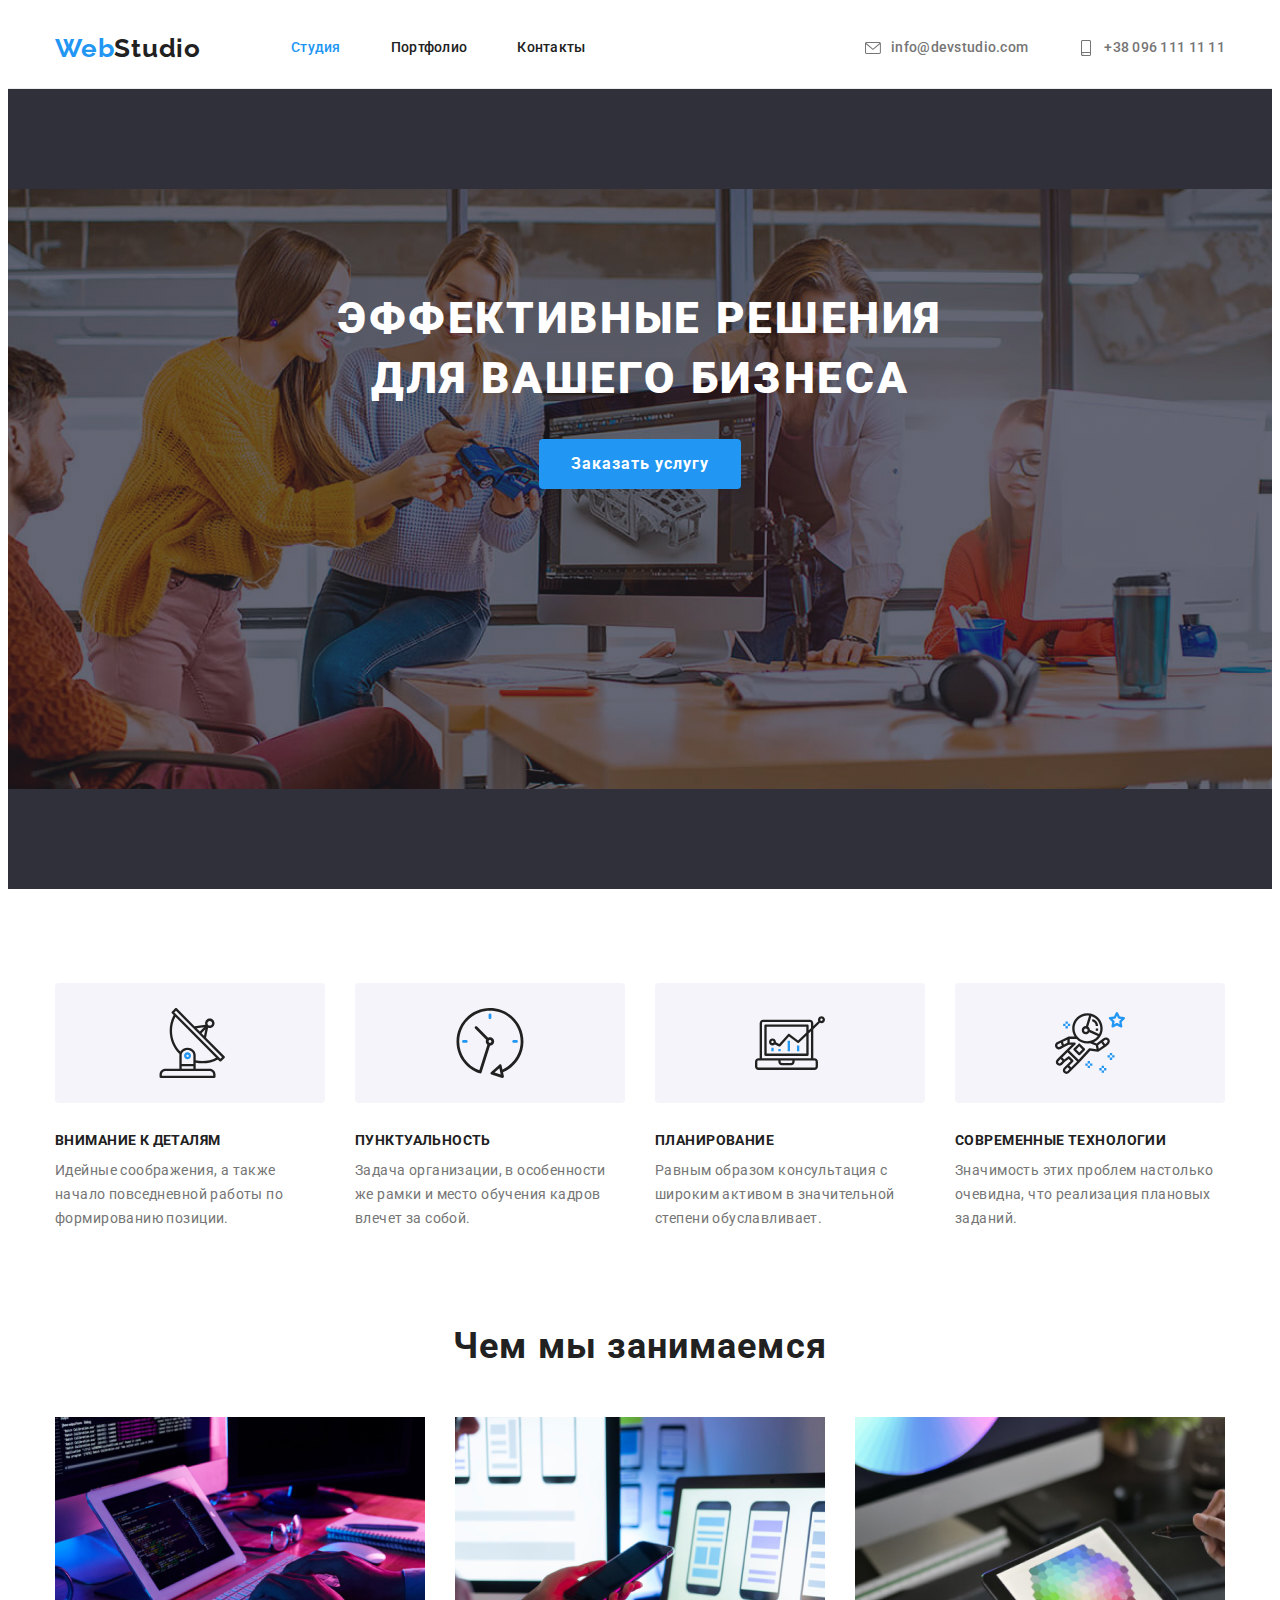
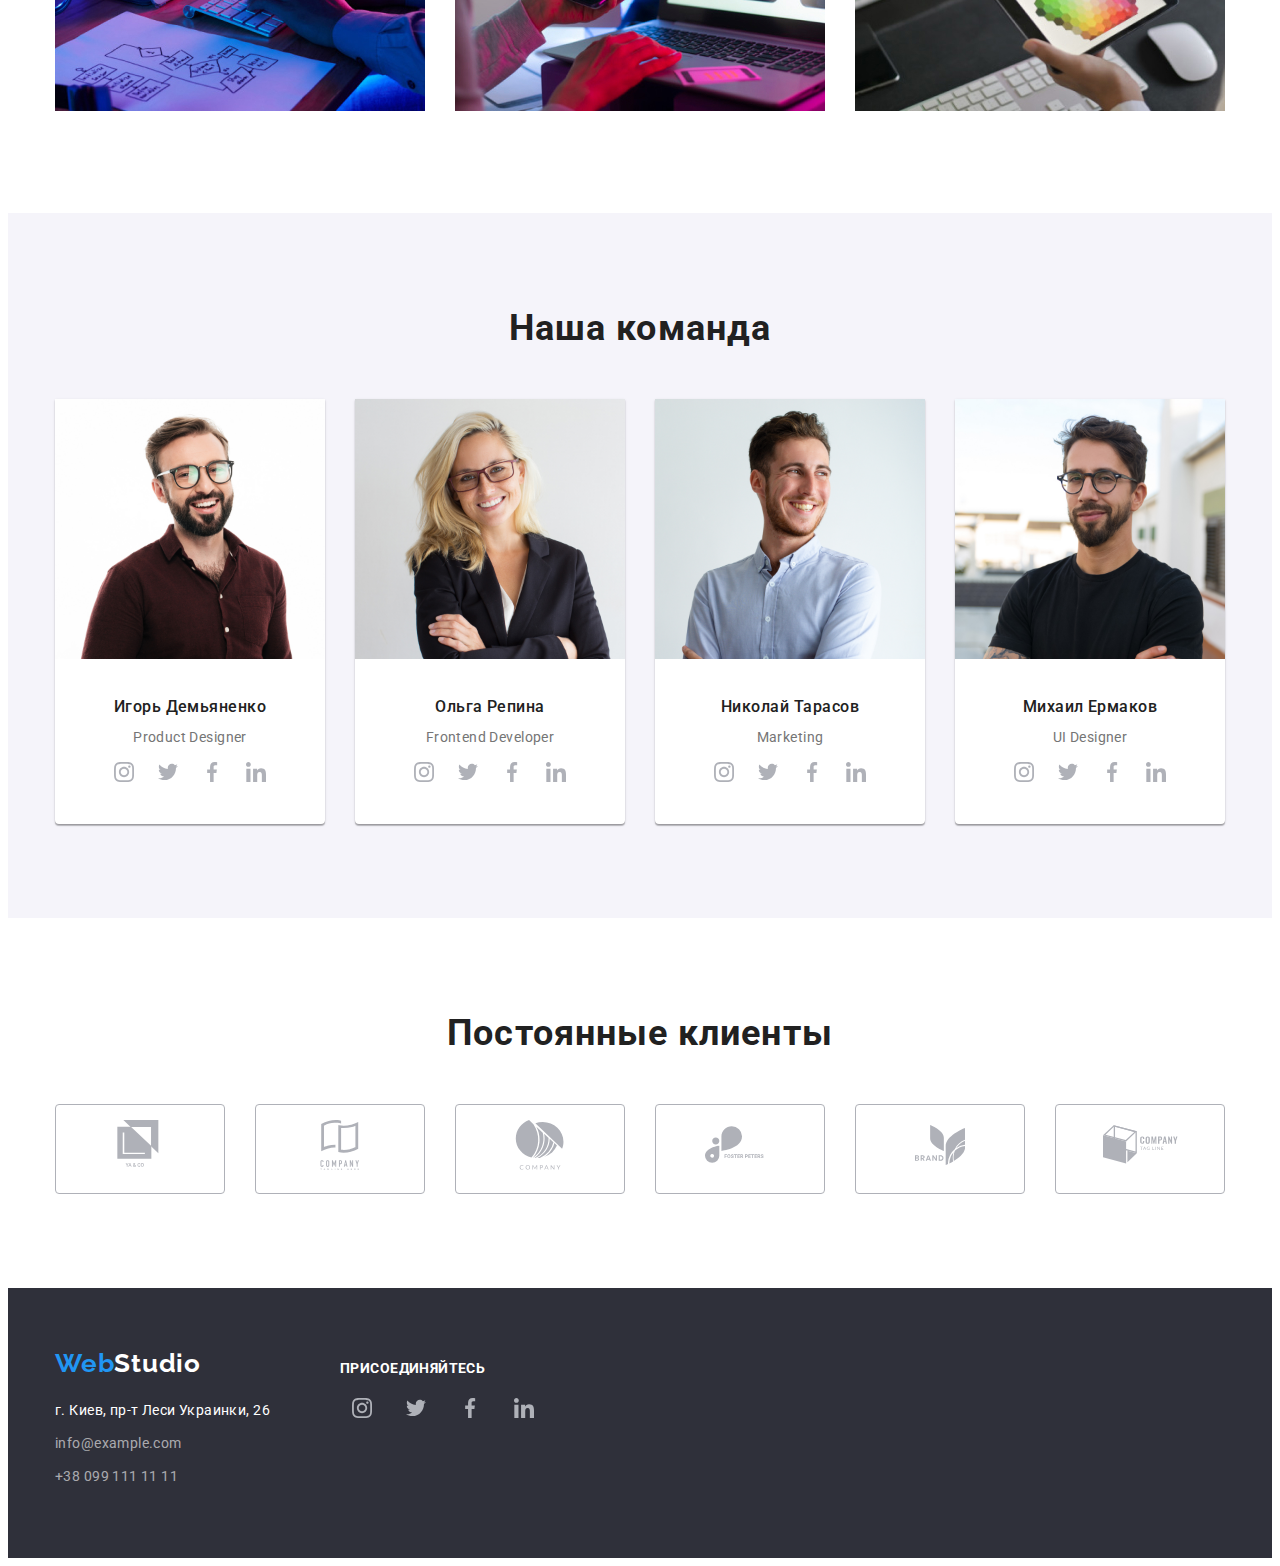
==== commit cdf311b8: "зроблено іконки в хедері" ====
--- a/index.html
+++ b/index.html
@@ -26,12 +26,12 @@
 
         <ul class="contacts list">
             <li class="item"> <a href="mailto:info@devstudio.com" class="link">
-                 <svg class="contacts-icon">
+                 <svg  class="contacts-icon">
                 <use href="./images/sprite.svg#icon-letter"></use>
             </svg>info@devstudio.com</a> </li>
 
             <li class="item"> <a href="tel:+380961111111" class="link"> 
-                <svg class="contacts-icon">
+                <svg  class="contacts-icon">
                 <use href="./images/sprite.svg#icon-smartphone"></use>
             </svg>
             +38 096 111 11 11</a> </li>
--- a/css/styles.css
+++ b/css/styles.css
@@ -110,8 +110,14 @@
 
 }
 
+.link:hover{
+fill: #2196F3 ;
+}
+
+
+
 .item .link{
-display: flex;
+display: block;
 align-items: center;
 justify-content: center;
 }
@@ -201,7 +207,7 @@
     }
 
 .contacts .link {
-  display: block;
+  display: flex;
     color: #757575;
     font-style: normal;
 font-weight: 500;
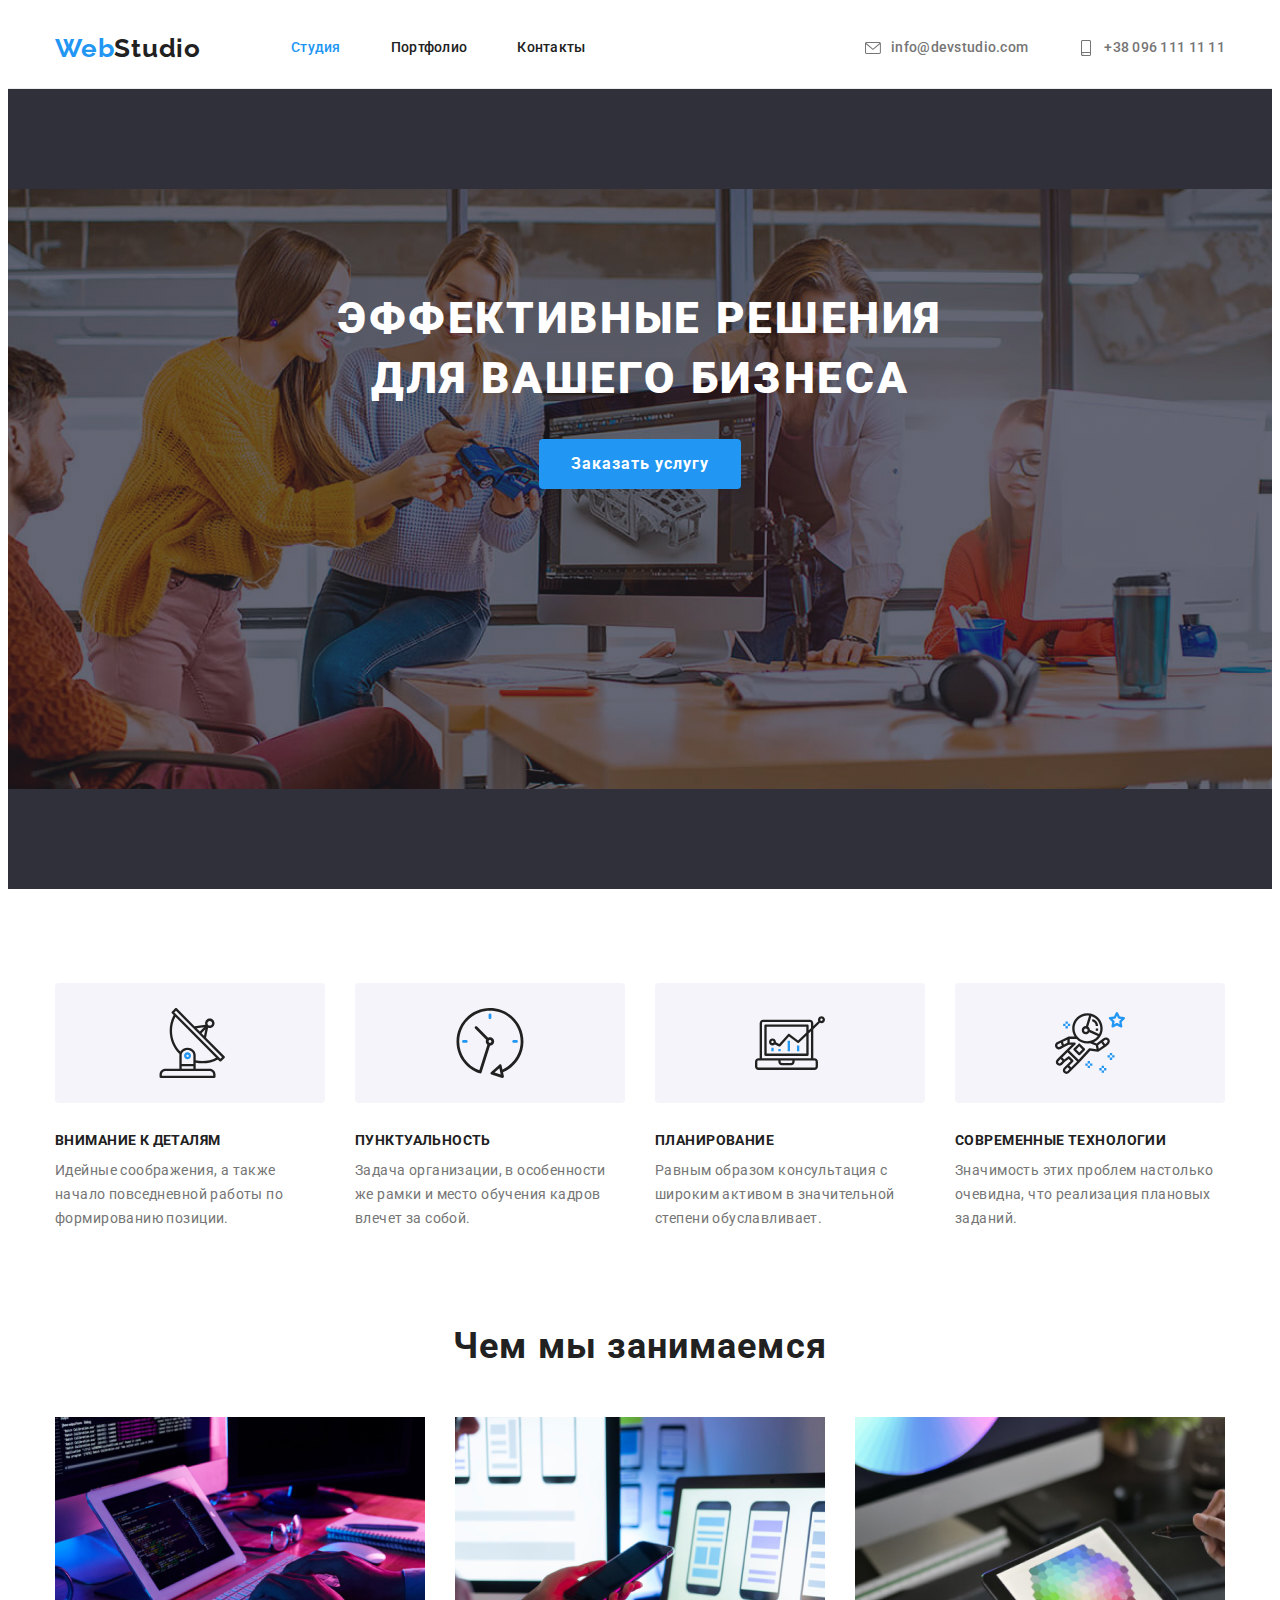
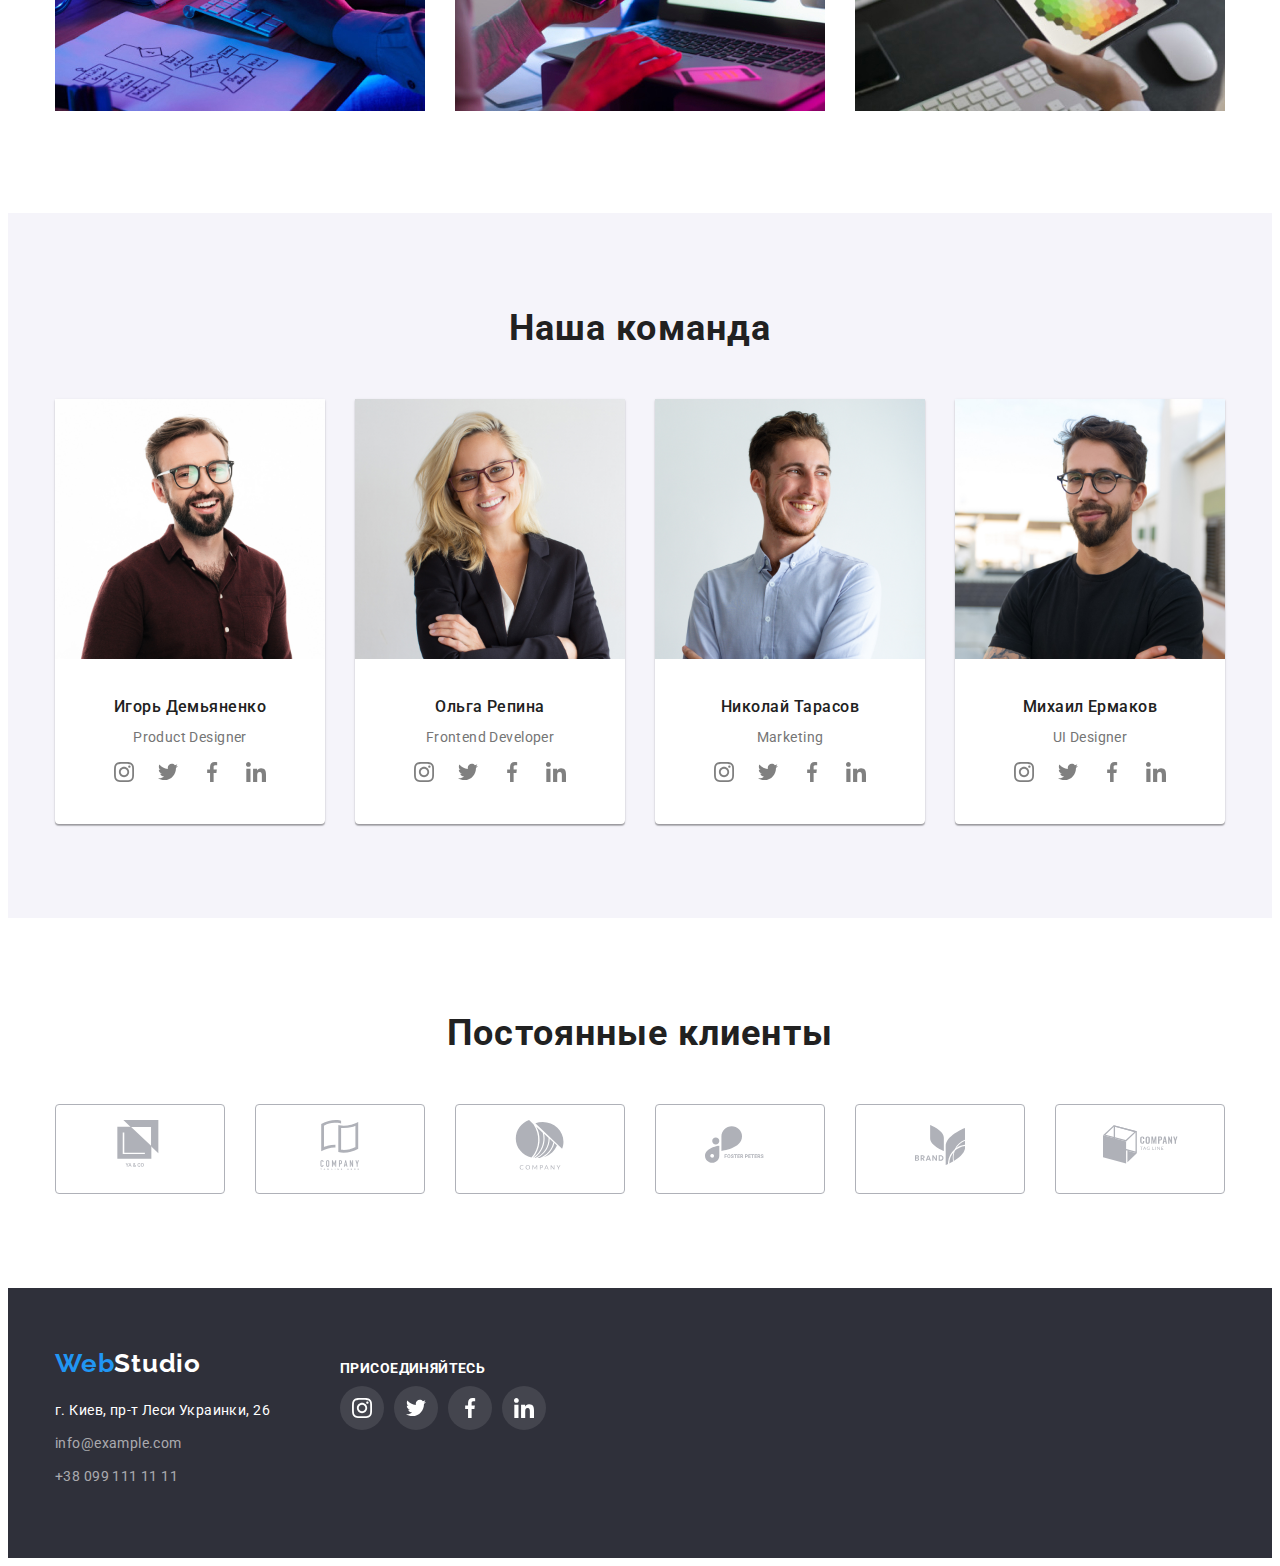
==== commit ad9da9fd: "зроблені іконки у футері" ====
--- a/index.html
+++ b/index.html
@@ -257,39 +257,39 @@
             <h2 class="section-presentation"> Постоянные клиенты</h2>
     <ul class="clients">
         <li class="clients-title">
-            <a  href="">
+            <a  href="http://privat24.ua">
             <svg class="company" width="50" height="50">
-                <use href="./images/symbol-defs2.svg#icon-logo1"></use>
+                <use href="./images/sprite.svg#icon-logo1"></use>
             </svg>
         </a></li>
           <li class="clients-title">
               <a href="">
-            <svg width="50" height="50">
-                <use href="./images/symbol-defs2.svg#icon-logo2"></use>
+            <svg class="company" width="50" height="50">
+                <use href="./images/sprite.svg#icon-logo2"></use>
             </svg>
         </a></li>
          <li class="clients-title">
                <a href="">
-            <svg  width="50" height="50">
-                <use href="./images/symbol-defs2.svg#icon-logo3"></use>
+            <svg class="company"  width="50" height="50">
+                <use href="./images/sprite.svg#icon-logo3"></use>
             </svg>
                 </a></li>
           <li class="clients-title">
               <a href="">
-            <svg width="70" height="70">
-                <use href="./images/symbol-defs2.svg#icon-logo4"></use>
+            <svg class="company" width="70" height="70">
+                <use href="./images/sprite.svg#icon-logo4"></use>
             </svg>
         </a></li>
           <li class="clients-title">
               <a href="">
-            <svg width="50" height="50">
-                <use href="./images/symbol-defs2.svg#icon-logo5"></use>
+            <svg class="company" width="50" height="50">
+                <use href="./images/sprite.svg#icon-logo5"></use>
             </svg>
         </a></li>
           <li class="clients-title">
               <a href="">
-            <svg width="75" height="75">
-                <use href="./images/symbol-defs2.svg#icon-logo6"></use>
+            <svg class="company"  width="75" height="75">
+                <use href="./images/sprite.svg#icon-logo6"></use>
             </svg>
        </a></li>
     </ul>
--- a/css/styles.css
+++ b/css/styles.css
@@ -322,7 +322,7 @@
   display: flex;
   align-items: center;
   justify-content: center;
-  background-position: 50% 50%;
+ 
 }
 
 .section-title{
@@ -586,15 +586,18 @@
 .clients-title:hover,
 .clients-title:focus {
   border: 1px solid #2196F3;
-  fill: #2196F3;
-}
+ }
+
+.company:hover {
+  fill: #2196F3
+}
+
 
 .company{
-  fill: #2196F3;
+  fill: #AFB1B8;
  }
 
-.company:hover
-{
+.company:hover{
   fill: #2196F3;
 }
 
@@ -679,8 +682,13 @@
   height: 44px;
   display: inline-flex;
   border-radius: 50%;
-  color: white;
-}
+  background-color: rgba(255, 255, 255, 0.1);
+}
+
+.footer-icons .social-icon {
+  fill: white
+    }
+
 .footer-icons:hover{
   background-color: #2196F3;
 }
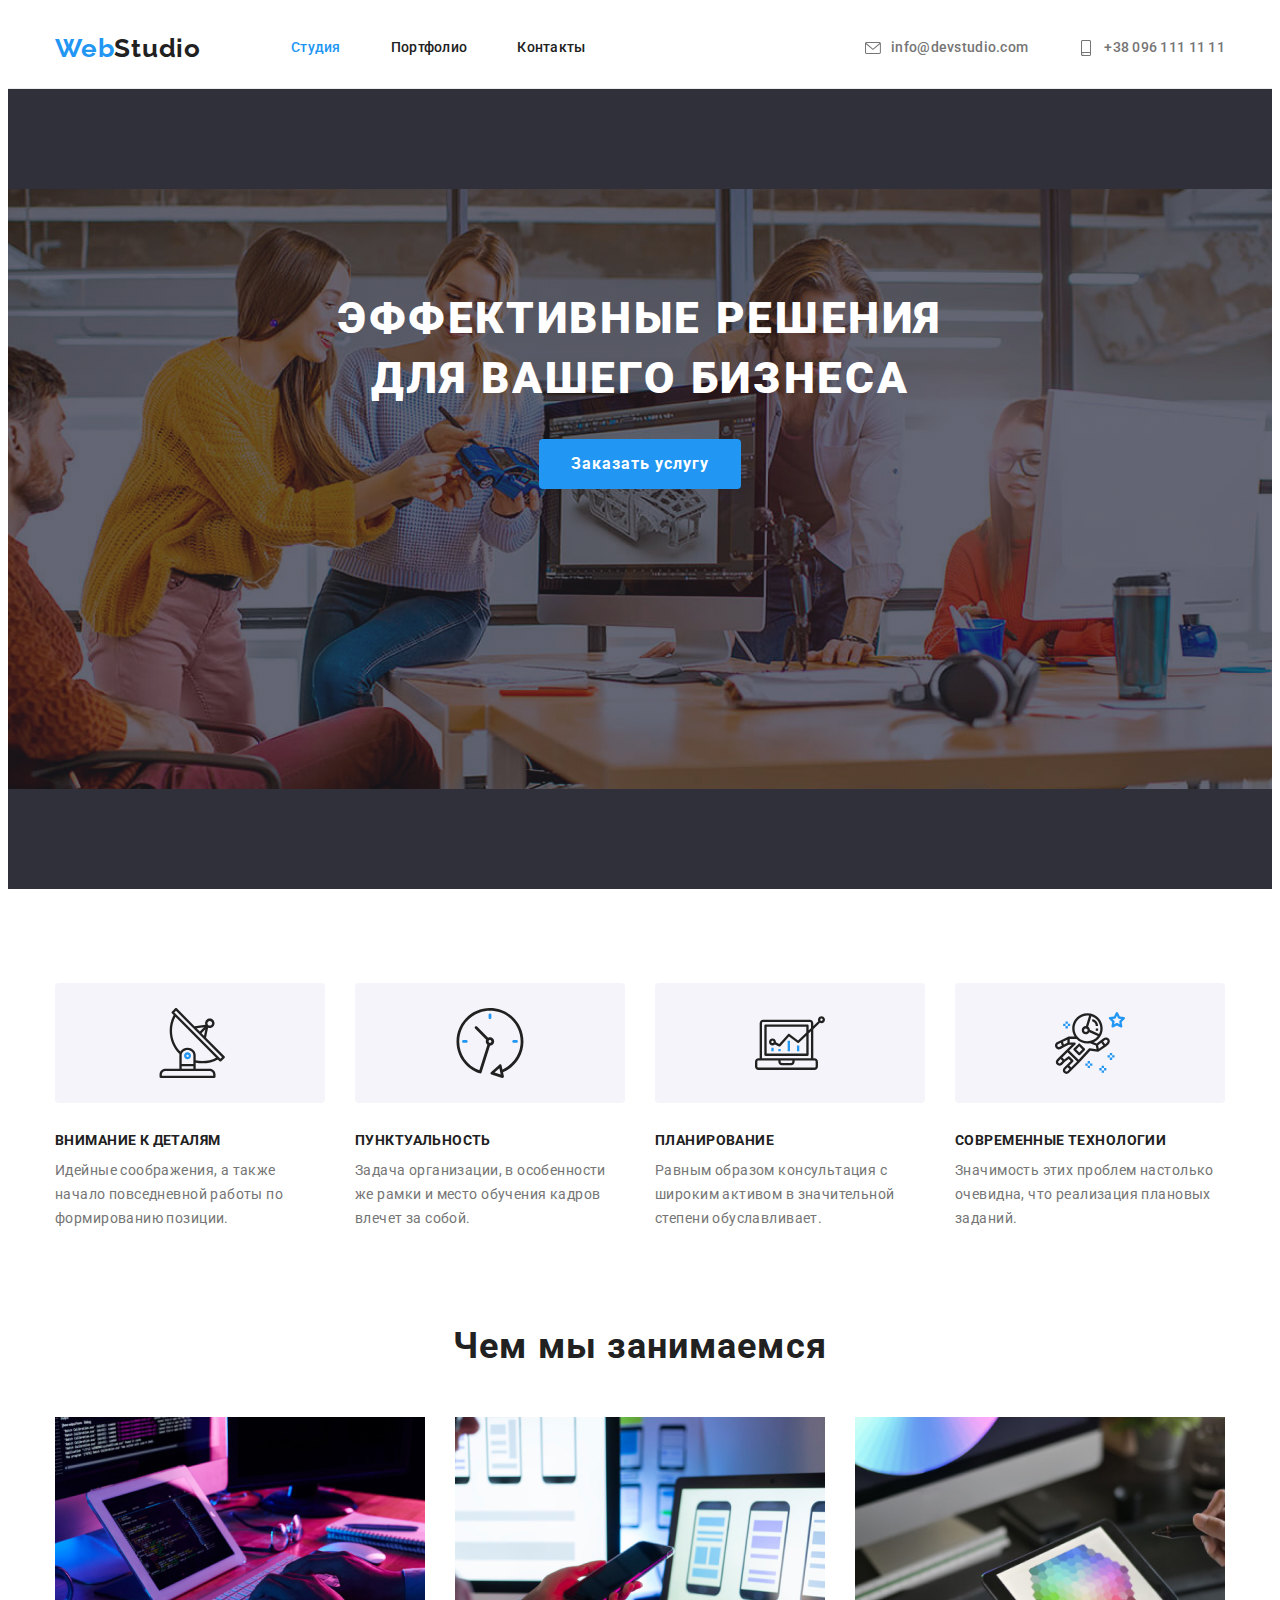
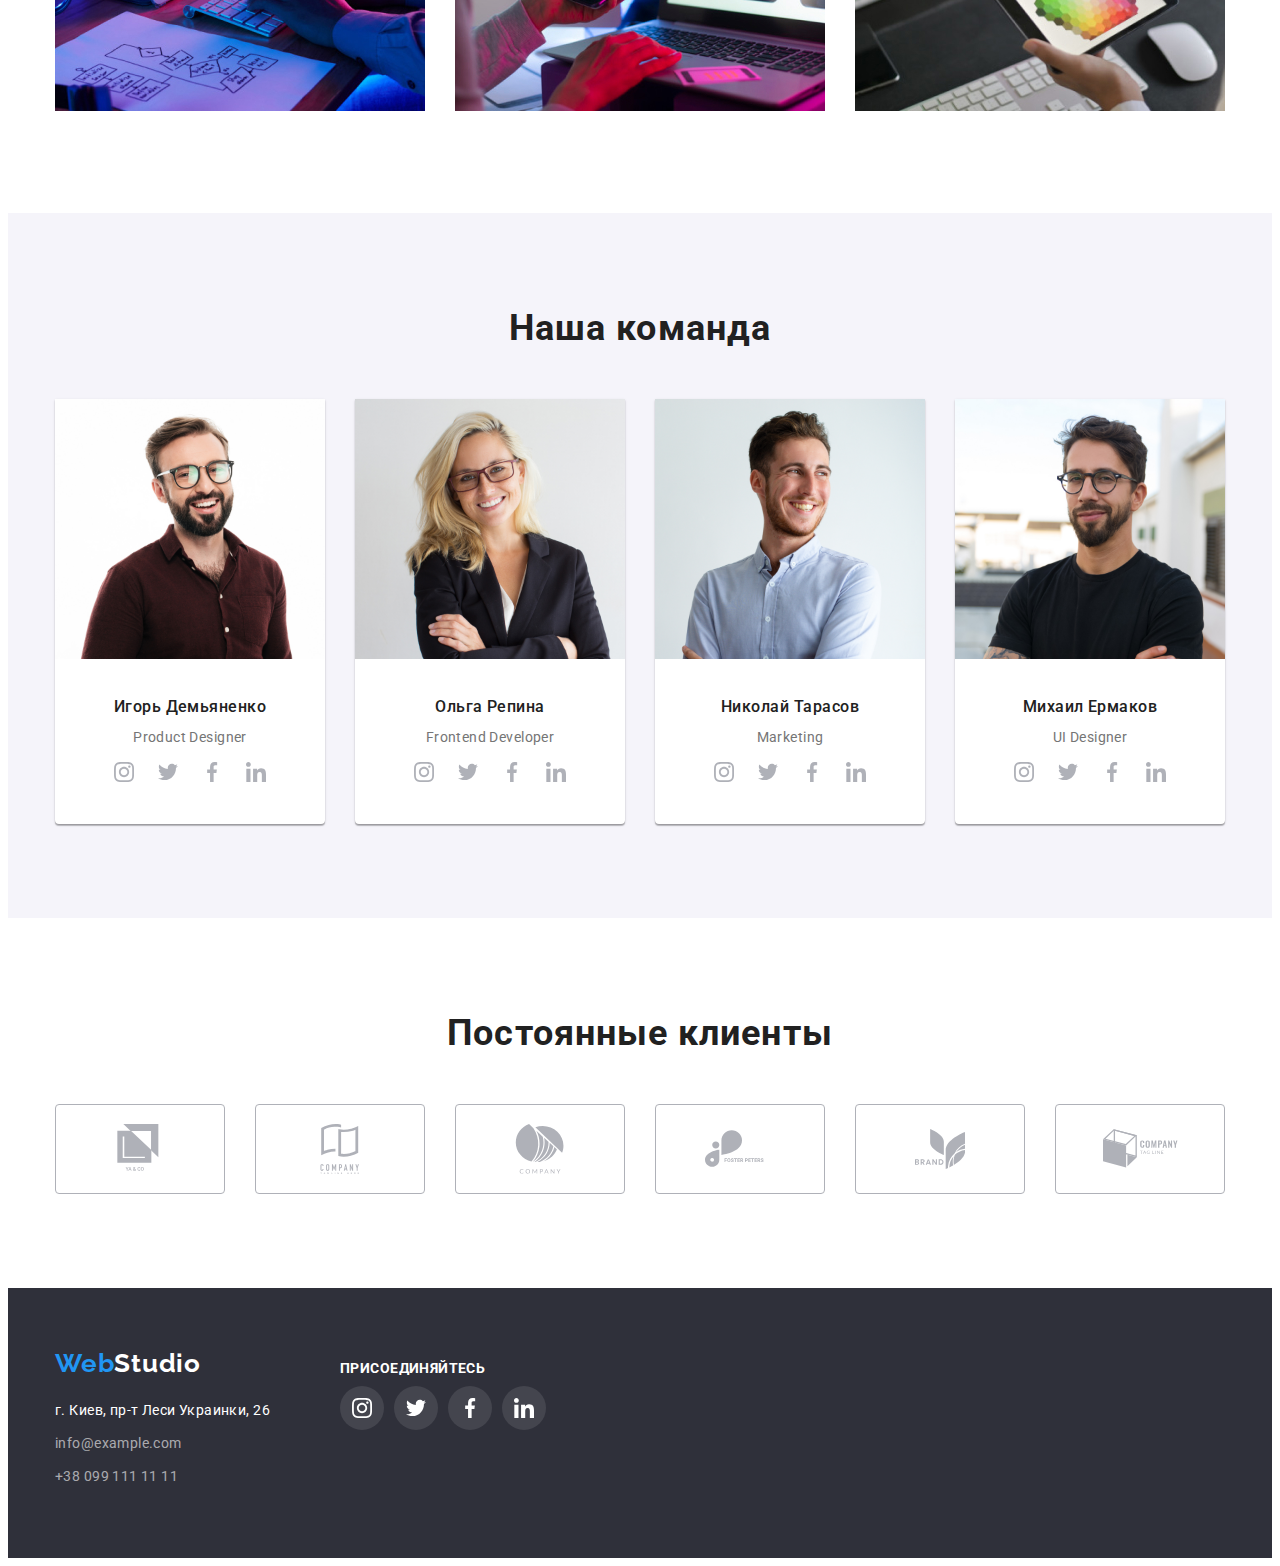
==== commit 956ee119: "зроблено іконки клієнтів" ====
--- a/index.html
+++ b/index.html
@@ -128,26 +128,26 @@
                
                 <ul class="list socials">
                     <li class="link cocial-item">
-                         <a class="link social-link" href="http://instagram.com/" target="_blank">
+                         <a class="team-social-link" href="http://instagram.com/" target="_blank">
                            <svg class="social-icon">
                               <use href="./images/sprite.svg#icon-instagram"></use>
                         </svg>
                     </a></li>
 
                     <li class="link cocial-item">
-                        <a class="link social-link" href="http://twitter.com/" target="_blank">
+                        <a class="team-social-link" href="http://twitter.com/" target="_blank">
                        <svg class="social-icon">
                            <use href="./images/sprite.svg#icon-twitter"></use>
                        </svg>
                    </a></li>
                    <li class="link cocial-item">
-                    <a class="link social-link" href="http://facebook.com/" target="_blank">
+                    <a class="team-social-link" href="http://facebook.com/" target="_blank">
                    <svg class="social-icon">
                        <use href="./images/sprite.svg#icon-facebook"></use>
                    </svg>
                </a></li>
                <li class="link cocial-item">
-                <a class="link social-link" href="http://linkedin.com/" target="_blank">
+                <a class="team-social-link" href="http://linkedin.com/" target="_blank">
                <svg class="social-icon">
                    <use href="./images/sprite.svg#icon-linkedin"></use>
                </svg>
@@ -160,25 +160,25 @@
                 <p lang="en">Frontend Developer</p>
                 <ul class="list socials">
                     <li class="link cocial-item">
-                         <a class="link social-link" href="http://instagram.com/" target="_blank">
+                         <a class="team-social-link" href="http://instagram.com/" target="_blank">
                         <svg class="social-icon">
                             <use href="./images/sprite.svg#icon-instagram"></use>
                         </svg>
                     </a></li>
                     <li class="link cocial-item">
-                        <a class="link social-link" href="http://twitter.com/" target="_blank">
+                        <a class="team-social-link" href="http://twitter.com/" target="_blank">
                        <svg class="social-icon">
                            <use href="./images/sprite.svg#icon-twitter"></use>
                        </svg>
                    </a></li>
                    <li class="link cocial-item">
-                    <a class="link social-link" href="http://facebook.com/" target="_blank">
+                    <a class="team-social-link" href="http://facebook.com/" target="_blank">
                    <svg class="social-icon">
                        <use href="./images/sprite.svg#icon-facebook"></use>
                    </svg>
                </a></li>
                <li class="link cocial-item">
-                <a class="link social-link" href="http://linkedin.com/" target="_blank">
+                <a class="team-social-link" href="http://linkedin.com/" target="_blank">
                <svg class="social-icon">
                    <use href="./images/sprite.svg#icon-linkedin"></use>
                </svg>
@@ -191,25 +191,25 @@
                 <p>Marketing</p>
                 <ul class="list socials">
                     <li class="link cocial-item">
-                         <a class="link social-link" href="http://instagram.com/" target="_blank">
+                         <a class="team-social-link" href="http://instagram.com/" target="_blank">
                         <svg class="social-icon">
                             <use href="./images/sprite.svg#icon-instagram"></use>
                         </svg>
                     </a></li>
                     <li class="link cocial-item">
-                        <a class="link social-link" href="http://twitter.com/" target="_blank">
+                        <a class="team-social-link" href="http://twitter.com/" target="_blank">
                        <svg class="social-icon">
                            <use href="./images/sprite.svg#icon-twitter"></use>
                        </svg>
                    </a></li>
                    <li class="link cocial-item">
-                    <a class="link social-link" href="http://facebook.com/" target="_blank">
+                    <a class="team-social-link" href="http://facebook.com/" target="_blank">
                    <svg class="social-icon">
                        <use href="./images/sprite.svg#icon-facebook"></use>
                    </svg>
                </a></li>
                <li class="link cocial-item">
-                <a class="link social-link" href="http://linkedin.com/" target="_blank">
+                <a class="team-social-link" href="http://linkedin.com/" target="_blank">
                <svg class="social-icon">
                    <use href="./images/sprite.svg#icon-linkedin"></use>
                </svg>
@@ -222,25 +222,25 @@
                 <p lang="en">UI Designer</p>
                 <ul class="list socials">
                     <li class="link cocial-item">
-                         <a class="link social-link" href="http://instagram.com/" target="_blank">
+                         <a class="team-social-link" href="http://instagram.com/" target="_blank">
                         <svg class="social-icon">
                             <use href="./images/sprite.svg#icon-instagram"></use>
                         </svg>
                     </a></li>
                     <li class="link cocial-item">
-                        <a class="link social-link" href="http://twitter.com/" target="_blank">
+                        <a class="team-social-link" href="http://twitter.com/" target="_blank">
                        <svg class="social-icon">
                            <use href="./images/sprite.svg#icon-twitter"></use>
                        </svg>
                    </a></li>
                    <li class="link cocial-item">
-                    <a class="link social-link" href="http://facebook.com/" target="_blank">
+                    <a class="team-social-link" href="http://facebook.com/" target="_blank">
                    <svg class="social-icon">
                        <use href="./images/sprite.svg#icon-facebook"></use>
                    </svg>
                </a></li>
                <li class="link cocial-item">
-                <a class="link social-link" href="http://linkedin.com/" target="_blank">
+                <a class="team-social-link" href="http://linkedin.com/" target="_blank">
                <svg class="social-icon">
                    <use href="./images/sprite.svg#icon-linkedin"></use>
                </svg>
@@ -256,42 +256,42 @@
         <div class="container">
             <h2 class="section-presentation"> Постоянные клиенты</h2>
     <ul class="clients">
-        <li class="clients-title">
-            <a  href="http://privat24.ua">
+        <li class="clients-title">    
+            <a  class="clients-icon" href="http://privat24.ua" target="_blank" rel="noopener noreferrer Nofollow">       
             <svg class="company" width="50" height="50">
-                <use href="./images/sprite.svg#icon-logo1"></use>
+               <use href="./images/sprite.svg#icon-logo1"></use>
             </svg>
         </a></li>
           <li class="clients-title">
-              <a href="">
+              <a class="clients-icon" href="https://www.ukr.net" target="_blank" rel="noopener noreferrer Nofollow">
             <svg class="company" width="50" height="50">
                 <use href="./images/sprite.svg#icon-logo2"></use>
             </svg>
         </a></li>
          <li class="clients-title">
-               <a href="">
+               <a class="clients-icon" href="https://github.com" target="_blank" rel="noopener noreferrer Nofollow">
             <svg class="company"  width="50" height="50">
                 <use href="./images/sprite.svg#icon-logo3"></use>
             </svg>
                 </a></li>
           <li class="clients-title">
-              <a href="">
+              <a class="clients-icon" href="https://rezka.ag" target="_blank" rel="noopener noreferrer Nofollow">
             <svg class="company" width="70" height="70">
                 <use href="./images/sprite.svg#icon-logo4"></use>
             </svg>
         </a></li>
           <li class="clients-title">
-              <a href="">
+              <a class="clients-icon" href="https://www.youtube.com" target="_blank" rel="noopener noreferrer Nofollow">
             <svg class="company" width="50" height="50">
                 <use href="./images/sprite.svg#icon-logo5"></use>
             </svg>
         </a></li>
           <li class="clients-title">
-              <a href="">
+              <a class="clients-icon" href="https://www.figma.com" target="_blank" rel="noopener noreferrer Nofollow">
             <svg class="company"  width="75" height="75">
                 <use href="./images/sprite.svg#icon-logo6"></use>
             </svg>
-       </a></li>
+       </a> </li>
     </ul>
 </div> 
 </section>
--- a/css/styles.css
+++ b/css/styles.css
@@ -567,29 +567,34 @@
 }
 
 .clients-title {
+ 
+}
+
+.clients-icon{
   width: 170px;
-height: 90px;
-border: 1px solid #AFB1B8;
-box-sizing: border-box;
-display: flex;
-border-radius: 4px;
-background: #FFFFFF;
-margin-right: 30px;
-align-items: center;
-justify-content:center;
-}
-
-.clients-title:last-child {
+  height: 90px;
+  border: 1px solid #AFB1B8;
+  box-sizing: border-box;
+  display: flex;
+  border-radius: 4px;
+  background: #FFFFFF;
+  margin-right: 30px;
+  align-items: center;
+  justify-content:center;
+}
+
+/* .clients-title:last-child {
   margin-right: 0px;
-}
-
-.clients-title:hover,
-.clients-title:focus {
-  border: 1px solid #2196F3;
- }
-
-.company:hover {
-  fill: #2196F3
+}  */
+
+ .clients-icon:hover
+ {
+   border-color:   #2196F3;
+ }  
+
+ .clients-icon:hover .company {
+  fill: #2196F3;
+
 }
 
 
@@ -597,9 +602,11 @@
   fill: #AFB1B8;
  }
 
+ 
+/* 
 .company:hover{
   fill: #2196F3;
-}
+} */
 
 /* .advantage-title::before{
   display: block;
@@ -616,26 +623,39 @@
   display: inline-flex;
   justify-content: center;
   }
+  
+  .team-social-link {
+    width: 44px;
+    height: 44px;
+    display: inline-flex;
+   border-radius: 50%;
+    background-color: white;
+    color: #AFB1B8;
+  }
+
+  .team-social-link:hover .social-icon{
+ fill: white;
+  }
+  
+  .team-social-link:hover {
+    background-color: #2196F3;
+  }
 
 .social-link{
-  width: 44px;
-  height: 44px;
-  display: inline-flex;
-  border-radius: 50%;
-  color: grey;
+  
 }
 
 .social-item:not(:last-child){
   margin-right: 10px;
   }
 
-.social-link:hover,
+/* .social-link:hover, 
 .social-link:focus,
 .social-icon:hover,
 .social-icon:focus{
 background-color: #2196F3;
 fill: white;
-  }
+  } */
 
 .social-icon {
   width: 20px;
